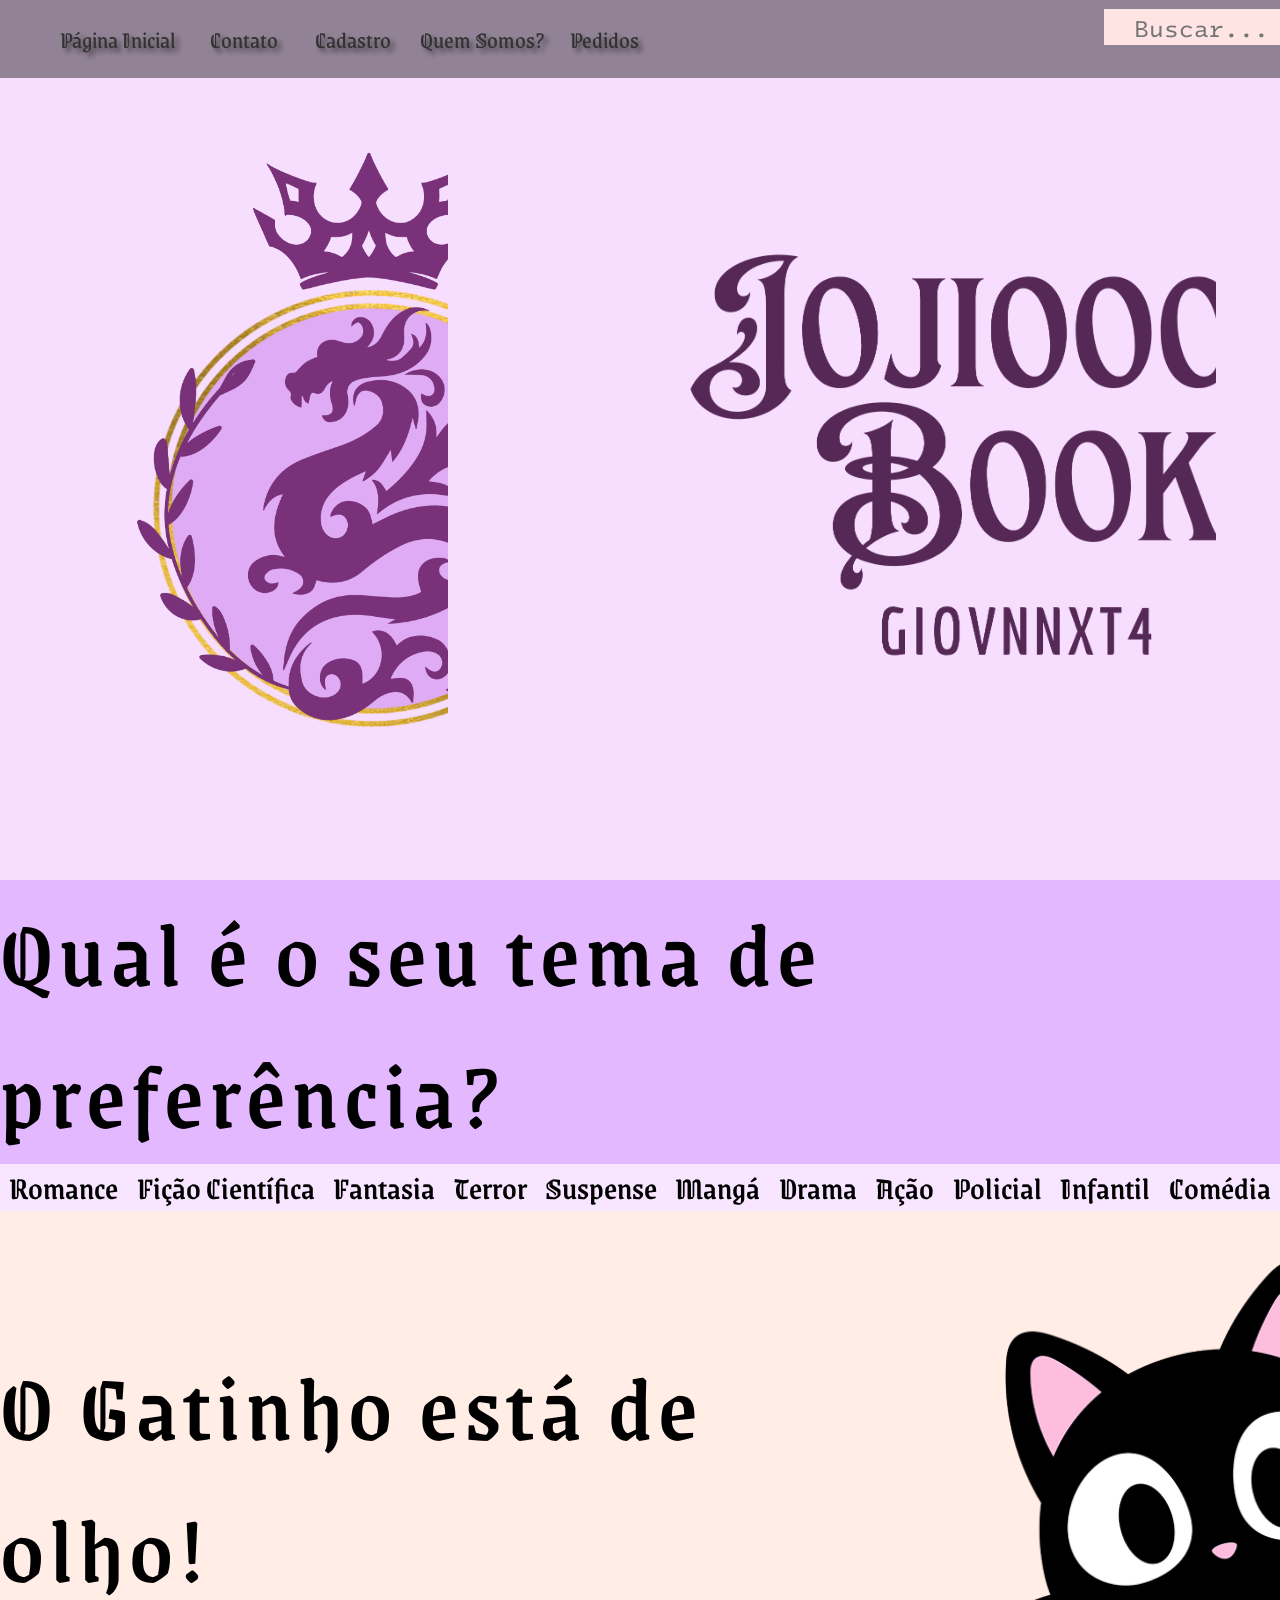
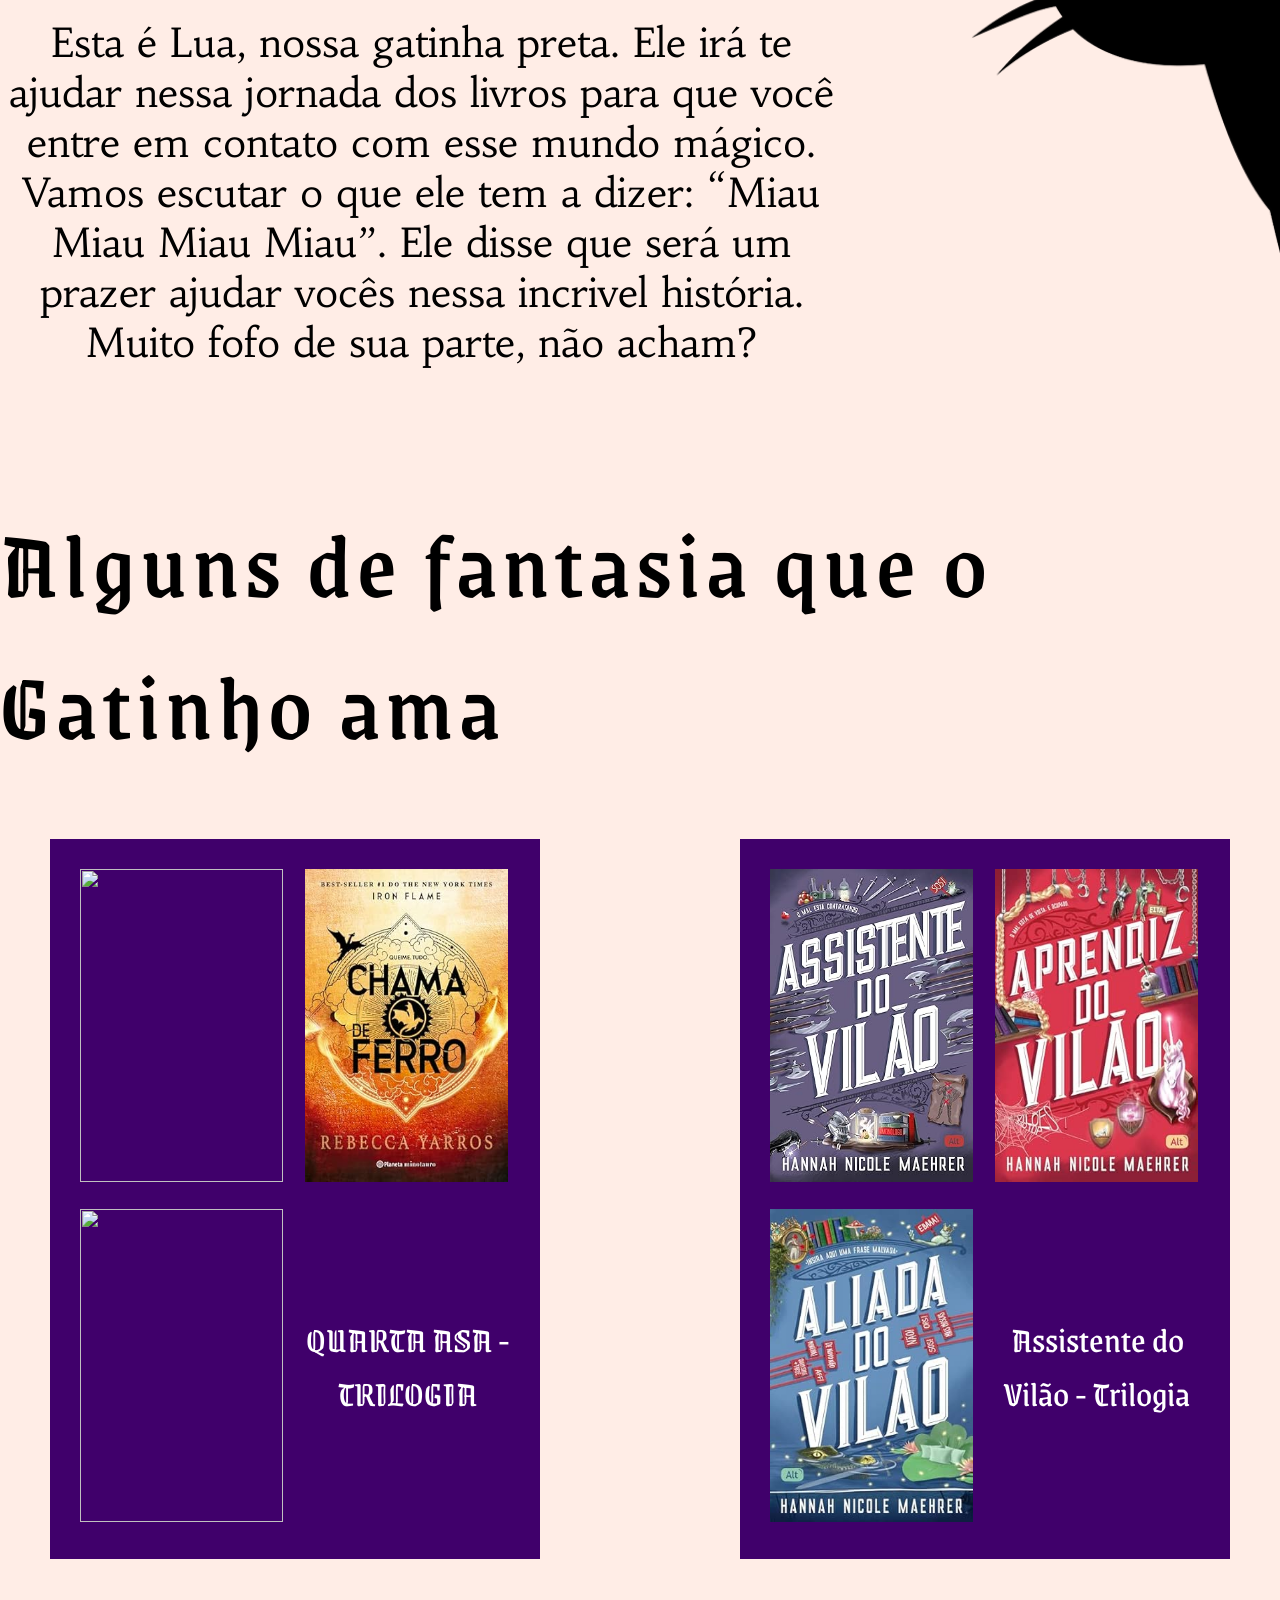
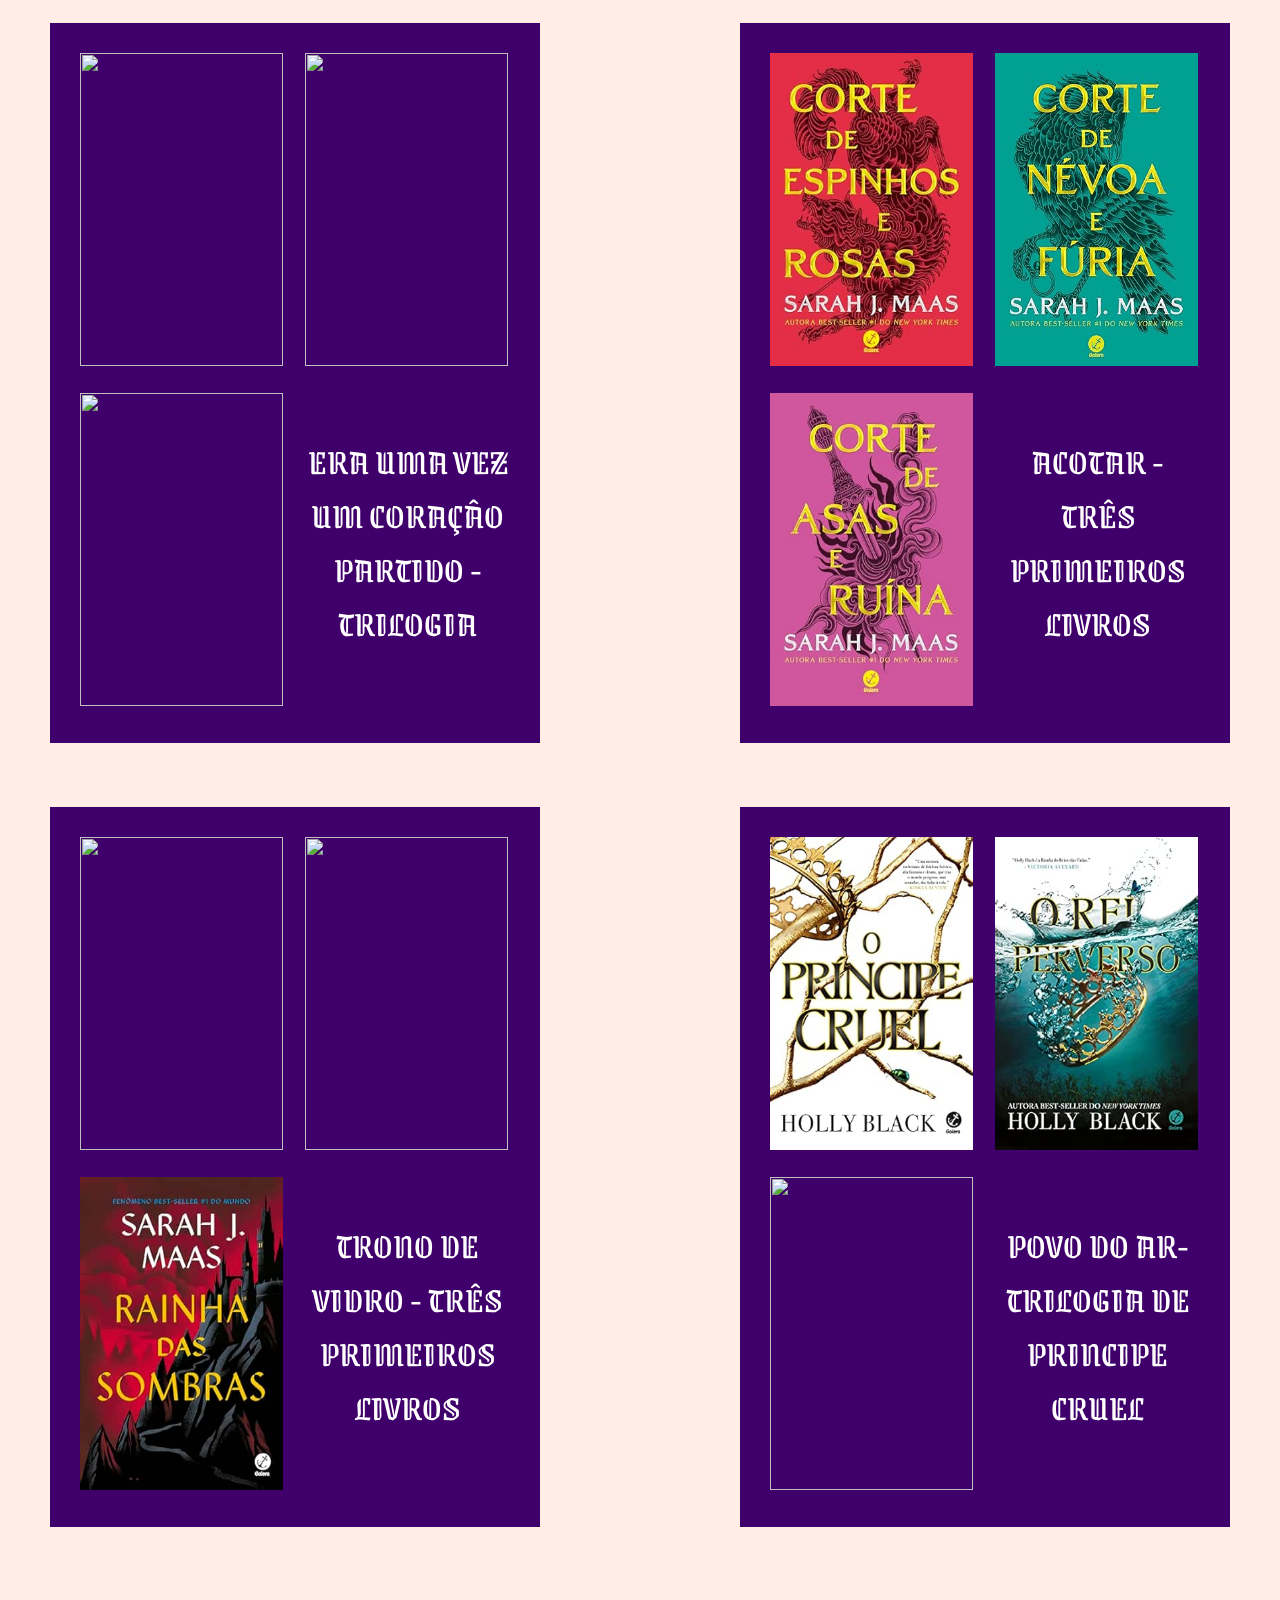
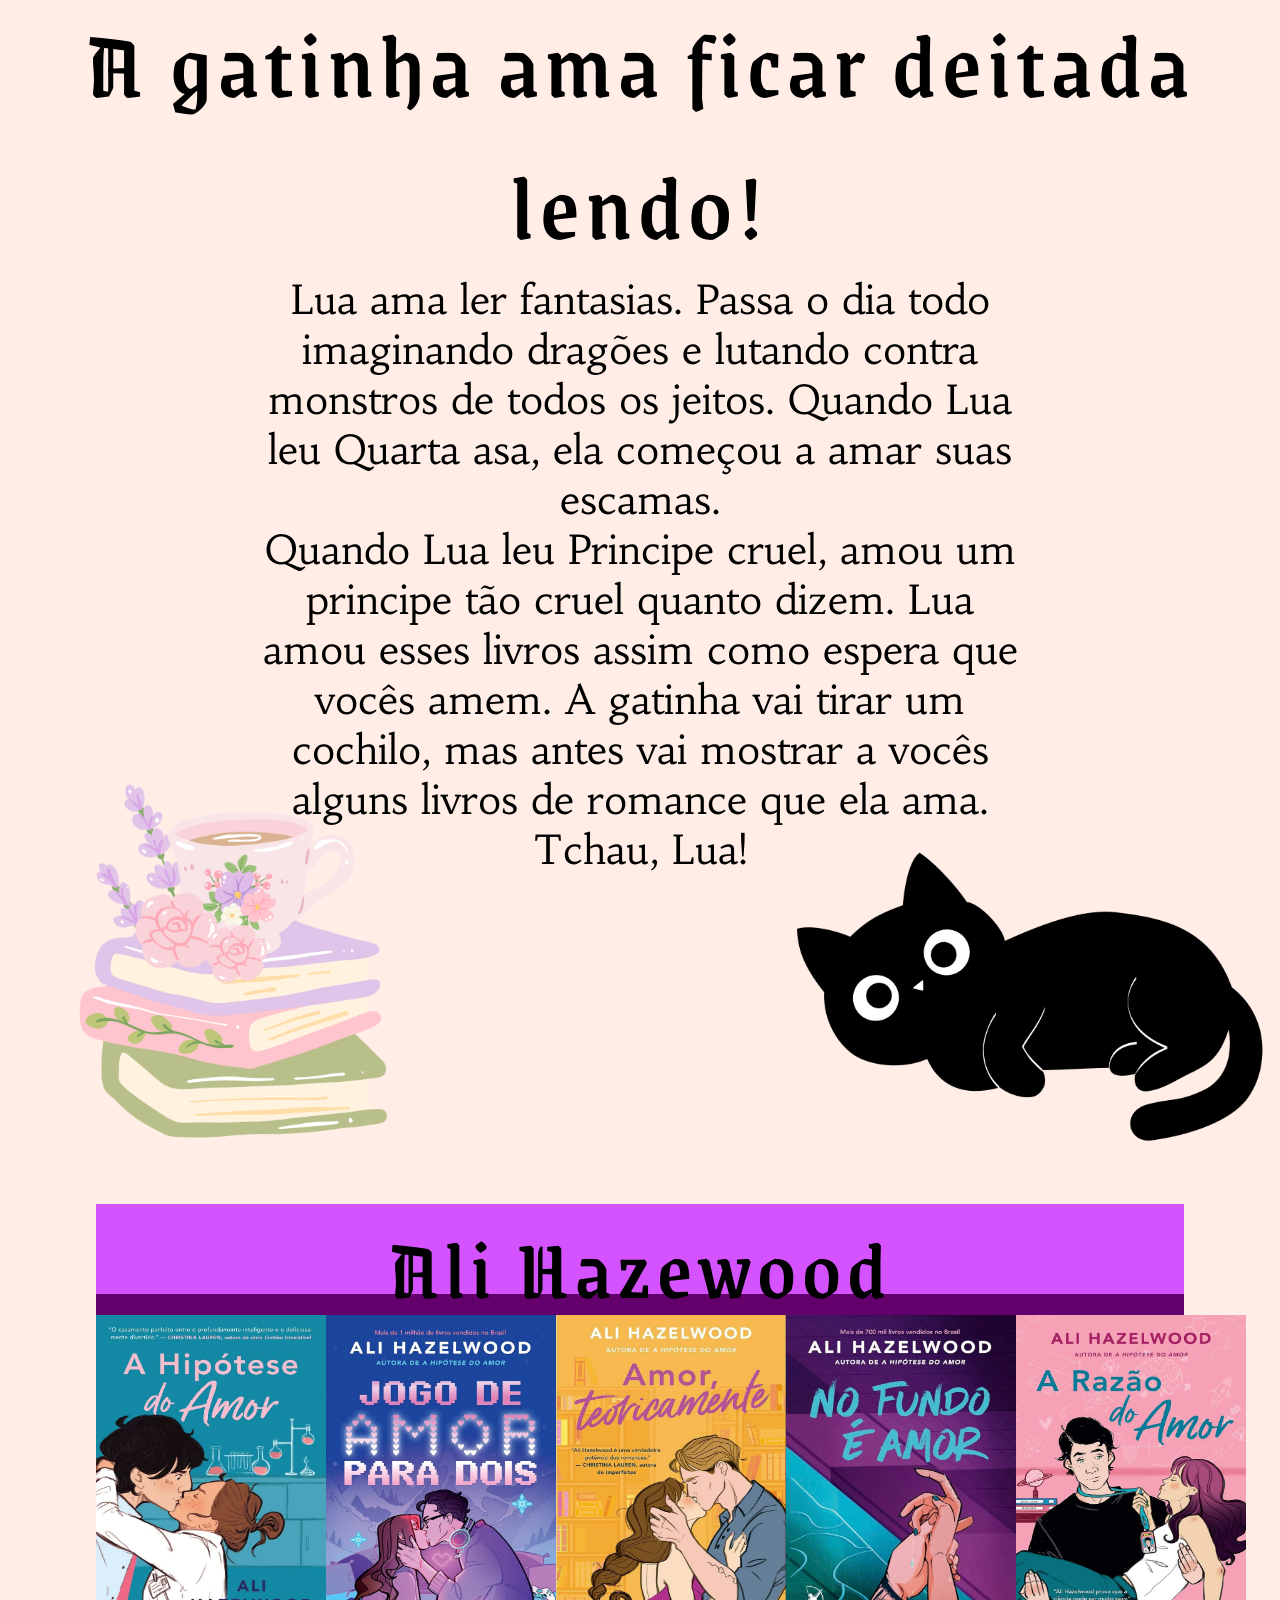
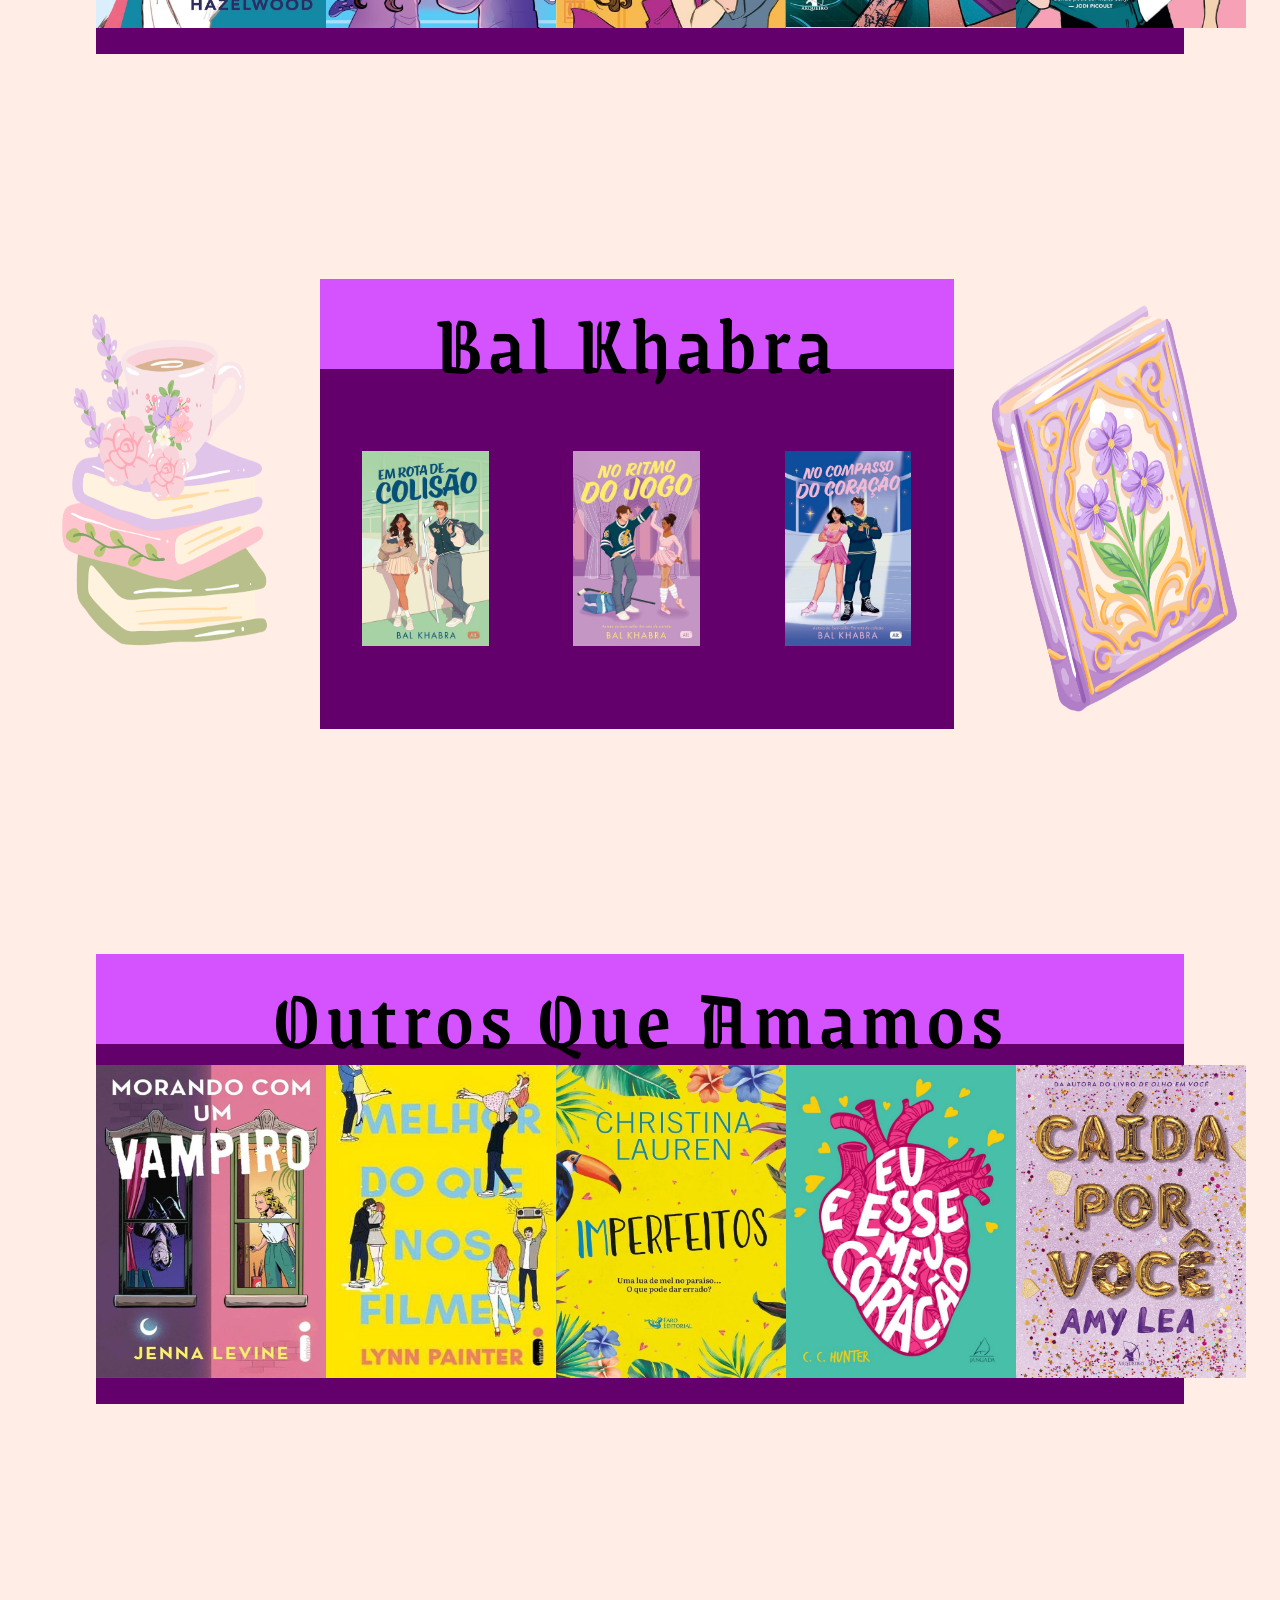
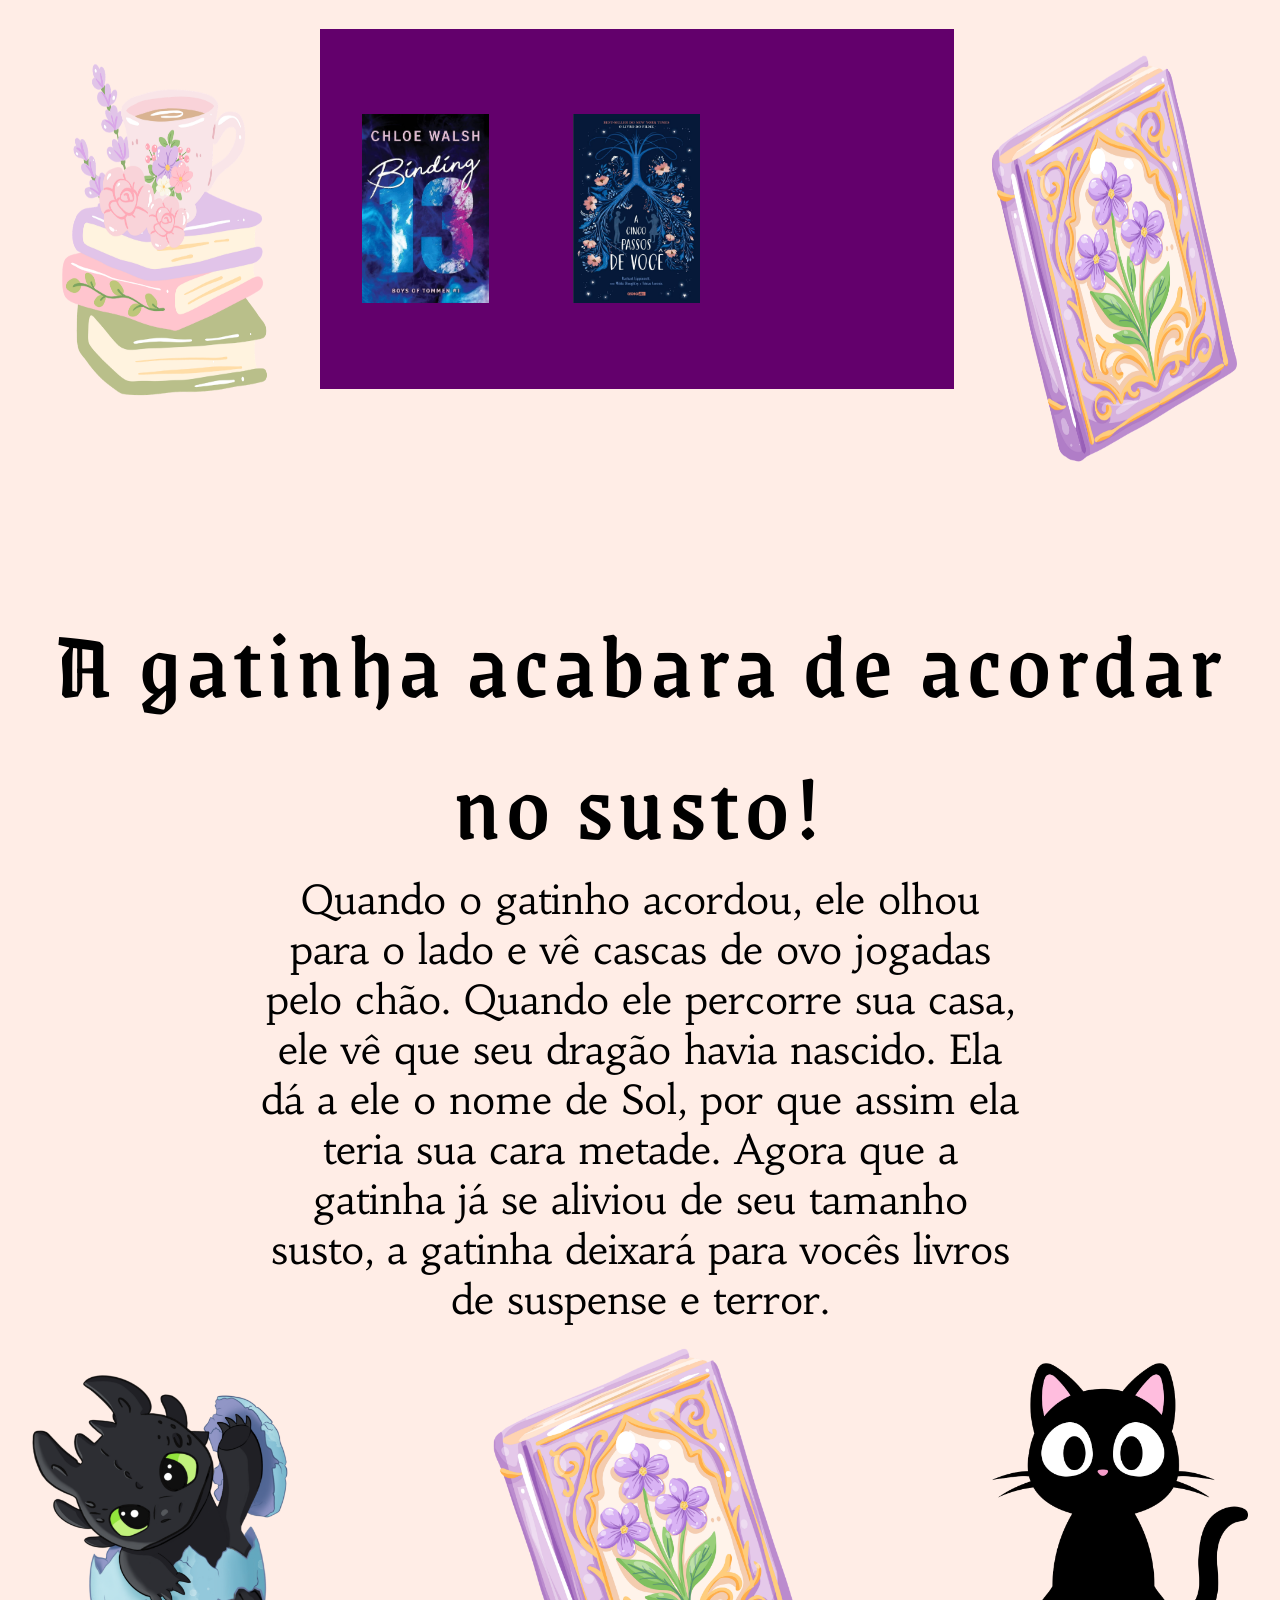
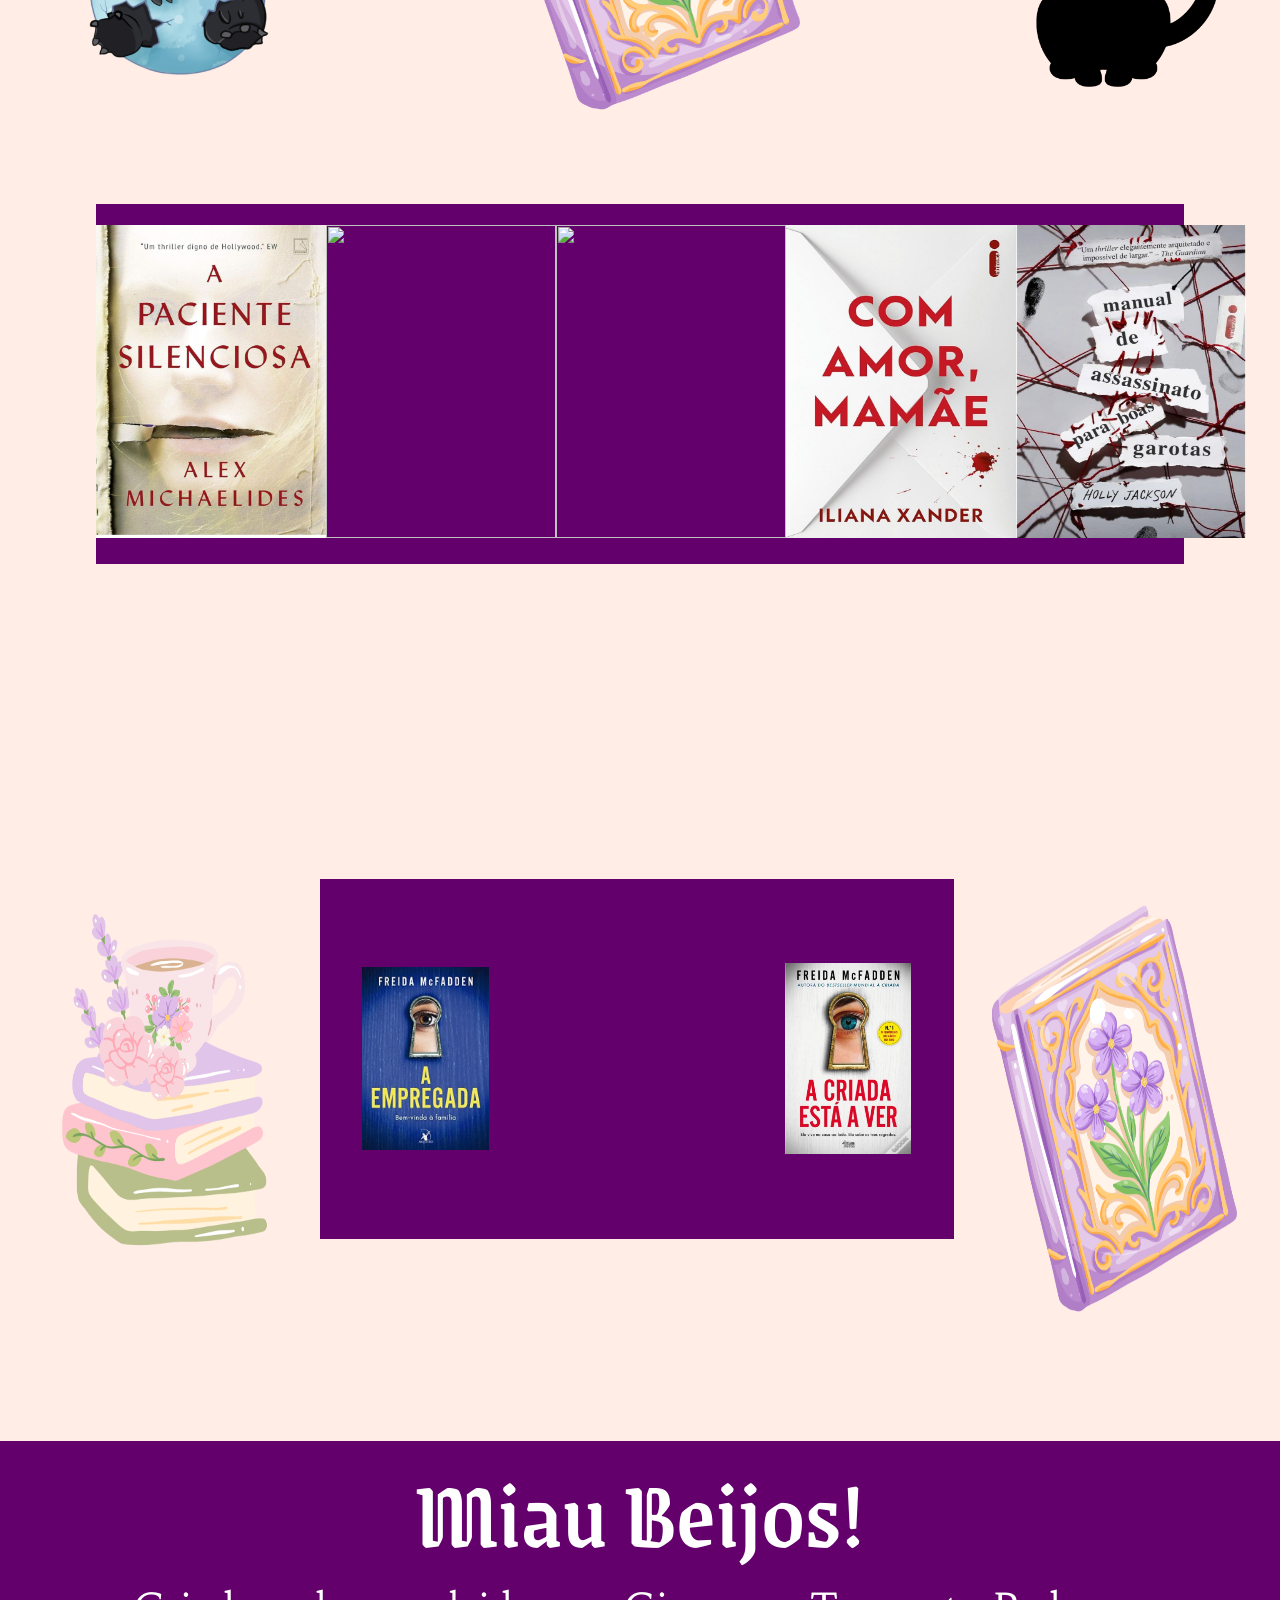
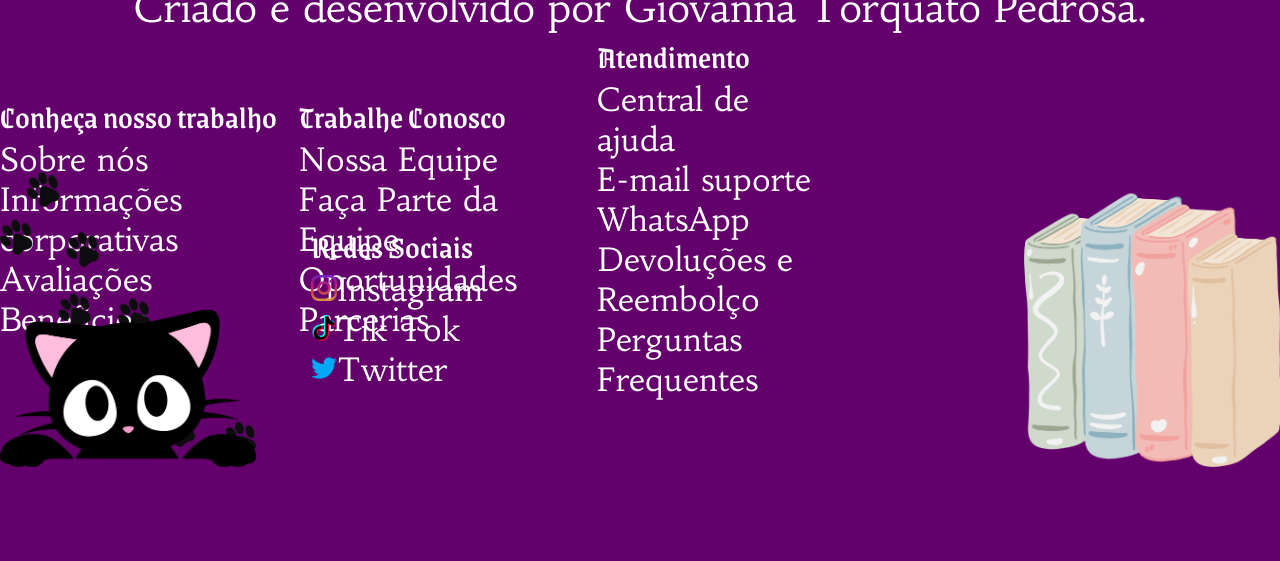
==== index.html @ e8f9e884 "Add files via upload" ====
<!DOCTYPE html>
<html lang="en">

<head>
    <meta charset="UTF-8">
    <meta name="viewport" content="width=device-width, initial-scale=1.0">
    <title>Jojiooo's Book</title>
    <link rel="preconnect" href="https://fonts.googleapis.com">
    <link rel="preconnect" href="https://fonts.gstatic.com" crossorigin>
    <link
        href="https://fonts.googleapis.com/css2?family=Grenze+Gotisch:wght@100..900&family=Habibi&family=Intel+One+Mono:ital,wght@0,300..700;1,300..700&display=swap"
        rel="stylesheet">
    <link rel="stylesheet" href="style.css">
</head>

<body>
    <header>
        <div class="header">
            <div class="logo"></div>
            <div class="alinhar">
                <ul class="lista">
                    <li id="Inicial" class="texto"><a href="index.html">Página Inicial</a></li>
                    <li id="contato" class="texto"><a href="contato.html">Contato</a></li>
                    <li id="cadastro" class="texto"><a href="cadastro.html">Cadastro</a></li>
                    <li id="somos" class="texto"><a href="quemsomos.html">Quem Somos?</a></li>
                    <li id="pedidos" class="texto"><a href="pedido.html">Pedidos</a></li>
                </ul>
            </div>
            <div class="busca_carro">
                <div class="busca">
                    <input type="text" placeholder="  Buscar...">

                </div>
                <ul class="ul">
                    <li class="flex"><a href="carrinho.html" class="Carrinho">Carrinho</a><img src="spell-book.png"
                            alt="">
                    </li>
                </ul>
            </div>
        </div>
    </header>
    <section class="sec1">
        <div class="logo_grande"></div>
        <div class="Nome_grande"></div>
    </section>
    <section class="sec2">
        <h1>Qual é o seu tema de preferência?</h1>
    </section>
    <section class="sec3">
        <h2><a href="pedidos.html">Romance</a></h2>
        <h2><a href="">Fição Científica</a></h2>
        <h2><a href="">Fantasia</a></h2>
        <h2><a href="">Terror</a></h2>
        <h2><a href="">Suspense</a></h2>
        <h2><a href="">Mangá</a></h2>
        <h2><a href="">Drama</a></h2>
        <h2><a href="">Ação</a></h2>
        <h2><a href="">Policial</a></h2>
        <h2><a href="">Infantil</a></h2>
        <h2><a href="">Comédia</a></h2>
    </section>
    <section class="sec4">
        <p></p>
        <div class="gato">
            <h1>O Gatinho está de olho!</h1>
            <p>Esta é Lua, nossa gatinha preta. Ele irá te ajudar nessa jornada dos livros para que você entre em
                contato com esse mundo mágico. Vamos escutar o que ele tem a dizer: “Miau Miau Miau Miau”. Ele disse que
                será um prazer ajudar vocês nessa incrivel história. Muito fofo de sua parte, não acham?</p>
        </div>
        <img class="gatos" src="Reinaldo.png" alt="">
    </section>
    <section class="sec5">
        <h1>Alguns de fantasia que o Gatinho ama </h1>
        <div class="flexo">
            <div class="color">
                <a href="pedidos.html"><img src="quarta asa.jpg" alt=""></a>
                <a href="pedidos.html"><img src="cama de ferro.jpg" alt=""></a>
                <a href="pedidos.html"><img src="tempestade de onix.jpg" alt=""></a>
                <h3>QUARTA ASA -TRILOGIA</h3>
            </div>
            <p></p>
            <div class="color">
                <a href="pedidos.html"><img src="assistente do vilão.jpg" alt=""></a>
                <a href="pedidos.html"><img src="aprendiz.jpg" alt=""></a>
                <a href="pedidos.html"><img src="aliada.jpg" alt=""></a>
                <h3>Assistente do Vilão - Trilogia</h3>
            </div>
        </div>
        <div class="flexo">
            <div class="color">
                <a href="pedidos.html"><img src="era uma vez um coração partido.jpg" alt=""></a>
                <a href="pedidos.html"><img src="era uma vez um coração partido 2.jpg" alt=""></a>
                <a href="pedidos.html"><img src="era uma vez um coração partido 3.jpg" alt=""></a>
                <h3 id="coraçao">ERA UMA VEZ UM CORAÇÂO PARTIDO -TRILOGIA</h3>
            </div>
            <p></p>
            <div class="color">
                <a href="pedidos.html"><img src="acotar1.jpg" alt="">
                    <a href="pedidos.html"><img src="acotar2.jpg" alt=""></a>
                    <a href="pedidos.html"><img src="acotar3.jpg" alt=""></a>
                    <h3 id="coraçao">ACOTAR - TRÊS PRIMEIROS LIVROS</h3>
            </div>
        </div>
        <div class="flexo">
            <div class="color">
                <a href="pedidos.html"><img src="trono de vidro1.jpg" alt=""></a>
                <a href="pedidos.html"><img src="trono de vidro2.jpg" alt=""></a>
                <a href="pedidos.html"><img src="trono de vidro3.jpg" alt=""></a>
                <h3 id="coraçao">TRONO DE VIDRO - TRÊS PRIMEIROS LIVROS</h3>
            </div>
            <p></p>
            <div class="color">
                <a href="pedidos.html"><img src="principe1.jpg" alt=""></a>
                <a href="pedidos.html"><img src="principe2.jpg" alt=""></a>
                <a href="pedidos.html"><img src="principe3.jpg" alt=""></a>
                <h3 id="coraçao">POVO DO AR- TRILOGIA DE PRINCIPE CRUEL</h3>
            </div>
        </div>
    </section>
    <section class="sec6">
        <div class="gatoss">
            <h1>A gatinha ama ficar deitada lendo!</h1>
            <p>Lua ama ler fantasias. Passa o dia todo imaginando dragões e lutando contra monstros de todos os jeitos.
                Quando Lua leu Quarta asa, ela começou a amar suas escamas.</p>
            <p>Quando Lua leu Principe cruel, amou um principe tão cruel quanto dizem. Lua amou esses livros assim como
                espera que vocês amem. A gatinha vai tirar um cochilo, mas antes vai mostrar a vocês alguns livros de
                romance que ela ama.
                Tchau, Lua!</p>
        </div>
        <div class="img6">
            <img src="6.png" alt="">
            <p></p>
            <p></p>
            <p></p>
            <img src="5.png" alt="" class="gatopreto">
        </div>
    </section>
    <section class="sec7">

        <div class="sec77">
            <div class="ali">
                <div class="miniali">
                    <h2>Ali Hazewood</h2>
                </div>

            </div>
            <div class="livros">
                <a href="pedidos.html"><img src="ali1.jpg" alt=""></a>
                <a href="pedidos.html"><img src="ali2.jpg" alt=""></a>
                <a href="pedidos.html"><img src="ali3.jpg" alt=""></a>
                <a href="pedidos.html"><img src="ali4.jpg" alt=""></a>
                <a href="pedidos.html"><img src="ali5.jpg" alt=""></a>

            </div>
        </div>
        <div class="imgli">
            <img src="6.png" alt="">
            <div class="sec777">
                <div class="bal">
                    <div class="minibal">
                        <h2>Bal Khabra</h2>
                    </div>

                </div>
                <div class="livro">
                    <img src="bal1.jpg" alt="" class="a">
                    <img src="bal2.jpg" alt="">
                    <img src="bal3.jpg" alt="">
                </div>
            </div>
            <img src="Reinaldo (4).png" alt="">
        </div>

    </section>
    <section class="sec7">

        <div class="sec77">
            <div class="ali">
                <div class="miniali">
                    <h2>Outros Que Amamos</h2>
                </div>

            </div>
            <div class="livros">
                <a href="pedidos.html"> <img src="vampiro.jpg" alt=""></a>
                <a href="pedidos.html"><img src="melhor do que nos filmes.jpg" alt=""></a>
                <a href="pedidos.html"><img src="imperfeitos.jpg" alt=""></a>
                <a href="pedidos.html"><img src="coração.jpg" alt=""></a>
                <a href="pedidos.html"><img src="caida.jpg" alt=""></a>

            </div>
        </div>
        <div class="imgli">
            <img src="6.png" alt="">
            <div class="sec777">

                <div class="livro">
                    <img src="13.jpg" alt="" class="a">
                    <img src="5pss.jpg" alt="">
                    <img src="perfeição.jpg" alt="">
                </div>
            </div>
            <img src="Reinaldo (4).png" alt="">
        </div>

    </section>
    <section class="sec8">
        <div class="gatoss">
            <h1>A gatinha acabara de acordar no susto!</h1>
            <p>Quando o gatinho acordou, ele olhou para o lado e vê cascas de ovo jogadas pelo chão. Quando ele percorre
                sua casa, ele vê que seu dragão havia nascido. Ela dá a ele o nome de Sol, por que assim ela teria sua
                cara metade.
                Agora que a gatinha já se aliviou de seu tamanho susto, a gatinha deixará para vocês livros de suspense
                e terror. </p>
        </div>
        <div class="dragon">
            <img src="4.png" alt="">
            <img src="Reinaldo (4).png" alt="">
            <img src="2.png" alt="" class="cat">
        </div>
    </section>
    <section class="sec9">
        <div class="sec77">

            <div class="livros">
                <a href="pedidos.html"><img src="paciente.jpg" alt=""></a>
                <a href="pedidos.html"><img src="garota.jpg" alt=""></a>
                <a href="pedidos.html"><img src="it.jpg" alt=""></a>
                <a href="pedidos.html"><img src="mamae.jpg" alt=""></a>
                <a href="pedidos.html"><img src="manual.jpg" alt=""></a>

            </div>
        </div>
        <div class="imgli">
            <img src="6.png" alt="">
            <div class="sec777">

                <div class="livro">
                    <img src="empregada1.jpg" alt="" class="a">
                    <img src="empregada3.jpg" alt="">
                    <img src="empregada2.jpg" alt="">
                </div>
            </div>
            <img src="Reinaldo (4).png" alt="">
        </div>
    </section>
    <footer>
        <h1>Miau Beijos!</h1>
        <h2>Criado e desenvolvido por Giovanna Torquato Pedrosa.</h2>
        <div class="foot">
            <div class="titlefoot">
                <h3>Conheça nosso trabalho</h3>
                <li>Sobre nós</li>
                <li>Informações corporativas</li>
                <li>Avaliações </li>
                <li>Beneficios</li>
            </div>
            <div class="titlefoot">
                <h3>Trabalhe Conosco</h3>
                <li>Nossa Equipe</li>
                <li>Faça Parte da Equipe</li>
                <li>Oportunidades</li>
                <li>Parcerias</li>

            </div>
            <div class="titlefoot">
                <h3>Atendimento</h3>
                <li>Central de ajuda</li>
                <li>E-mail suporte</li>
                <li>WhatsApp </li>
                <li>Devoluções e Reembolço</li>
                <li>Perguntas Frequentes</li>
            </div>
        </div>

        <div class="imgrede">

            <img src="unnamed (2).png" alt="">
            <div class="titlefoot">
                <p></p>
                <p></p>
                <p></p>
                <h3>Redes Sociais</h3>
                <li><img src="instagram.png" alt="">Instagram</li>
                <li><img src="tik-tok.png" alt="">Tik Tok</li>
                <li><img src="twitter.png" alt="">Twitter </li>
            </div>
            <img src="8 (1).png" alt="">
        </div>
    </footer>


</body>

</html>
---- style.css ----
* {
    box-sizing: border-box;
    margin: 0;
    padding: 0;
    font-family: "Habibi", serif;
}

header {
    position: sticky;
    top: 0.1px;
    z-index: 10;
}

.header {
    background-color: rgba(0, 0, 0, 0.411);
    display: flex;
    justify-content: flex-start;
    align-items: center;
    font-size: 24px;
    height: 78px;

}

.lista {
    display: flex;

}

.lista li a {
    color: black;
    font-family: "Grenze Gotisch", serif;
    font-weight: 400;
    text-decoration: none;
    width: 100%;
    color: #333;
    text-shadow: 4px 4px 5px rgba(0, 0, 0, 0.5);
}

ul {
    list-style-type: none;
    color: black;
    text-decoration: none;
}

.ul {
    list-style-type: none;
    color: black;
    text-decoration: none;
}

.busca {
    font-family: "Intel One Mono", monospace;

}

.busca input {
    width: 286px;
    height: 36px;
    font-family: "Intel One Mono", monospace;
    background-color: #FFE4E4;
    border: 0px solid transparent;
    font-size: 24px;

}

.logo {
    background-image: url(logo.png);
    background-size: cover;
    width: 68px;
    height: 68px;
    margin-left: 20px;
    margin-right: 40px;
}

.Carrinho {
    margin-left: 40px;
    color: black;
    font-family: "Grenze Gotisch", serif;
    font-weight: 400;
    text-decoration: none;
    margin-right: 30px;
    width: 100%;
    color: #333;
    text-shadow: 4px 4px 5px rgba(0, 0, 0, 0.5);
}

.flex {
    display: flex;
    align-items: center;
}

.flex img {
    width: 40%;
    margin-right: 100%;
}

.busca_carro {
    margin-left: 30%;
    display: flex;
}

li {
    width: 150px;
}

#Inicial {
    width: 150px;
}

#contato {
    width: 105px;
}

#cadastro {
    width: 105px;
}

.texto {
    color: black;
}

/* ================sec1================ */
.logo_grande {
    background-image: url(logo.png);
    background-size: cover;
    width: 30%;
    height: 70%;
}

.sec1 {
    background-color: #F7DEFF;
    width: 100%;
    height: 880px;
    margin-top: -78px;
    display: flex;
    justify-content: space-around;
    align-items: center;
}

.Nome_grande {
    background-image: url(nome\ grande.png);
    background-size: cover;
    width: 50%;
    height: 100%;
}

/* ================sec2================ */
.sec2 {
    background-color: #E3B8FF;
    width: 100%;
    height: 20%;
    display: flex;
    justify-content: space-around;
    align-items: center;
}

.sec2 h1 {
    font-family: "Grenze Gotisch", serif;
    font-size: 96px;
    font-weight: 500;
    letter-spacing: 6px;
}

/* ================sec3================ */
.sec3 {
    background-color: #F8E5FF;
    width: 100%;
    height: 20%;
    display: flex;
    justify-content: space-around;
    align-items: center;

}

.sec3 h2 a {
    text-decoration: none;
    color: black;
    font-family: "Grenze Gotisch", serif;
    font-size: 32px;
    font-weight: 500;
}

/* ================sec4================ */
.sec4 {
    background-color: #FFEDE6;
    width: 100%;
    height: 880px;
    display: flex;
    justify-content: space-between;
    align-items: center;
}

.gato h1 {
    font-family: "Grenze Gotisch", serif;
    font-size: 96px;
    font-weight: 500;
    letter-spacing: 6px;
}

.gato p {
    font-family: "Habibi", serif;
    font-size: 40px;
    width: 843px;
    text-align: center;
    display: block;
    justify-content: center;
}

.gatos {

    width: 635px;
    height: 794px;
}

::selection {
    background-color: rgb(62, 0, 87);
    color: rgb(249, 219, 255);
}

.sec5 {
    background-color: #FFEDE6;
    width: 100%;
    height: 300vh;
    display: grid;
    justify-content: center;

}

.sec5 h1 {
    font-family: "Grenze Gotisch", serif;
    font-size: 96px;
    font-weight: 500;
    letter-spacing: 6px;
}

.color {
    background-color: #40006B;
    width: 490px;
    height: 720px;
    padding: 30px;
    display: grid;
    grid-template-columns: 1fr 1fr;
    gap: 20px;
}

.color img {
    width: 203px;
    height: 313px;
}

.color h3 {
    font-family: "Grenze Gotisch", serif;
    font-size: 36px;
    text-align: center;
    font-weight: 400;
    text-align: center;
    color: white;
    margin-top: 50%;
}

.flexo {
    display: flex;
    justify-content: space-around;
}

#coraçao {
    font-family: "Grenze Gotisch", serif;
    font-size: 36px;
    text-align: center;
    font-weight: 400;
    text-align: center;
    color: white;
    margin-top: 20%;
}

/* ================sec6================ */
.sec6 {
    background-color: #FFEDE6;
    width: 100%;
    height: 1100px;
}

.gatoss {
    display: flex;
    flex-direction: column;
    align-items: center;
    text-align: center;
}

.gatoss h1 {
    font-family: "Grenze Gotisch", serif;
    font-size: 96px;
    font-weight: 500;
    letter-spacing: 6px;
}

.gatoss p {
    font-family: "Habibi", serif;
    font-size: 40px;
    width: 60%;
    z-index: 1;

}

.gatopreto {
    transform: rotate(-90deg);
}

.img6 {
    display: flex;
    justify-content: space-around;
    margin-top: -10%;
}

.img6 img {
    width: 30%;
    height: 30%;

}

/* ================sec7================ */
.sec7 {
    background-color: #FFEDE6;
    width: 100%;
    height: 150vh;
    display: flex;
    flex-direction: column;
    align-items: center;
    justify-content: space-around;
    text-align: center;

}

.ali {
    background-color: #63006C;
    width: 100%;
    height: 20%;

}

.miniali {
    background-color: #D453FF
}

.miniali h2 {
    font-size: 85px;
    font-family: "Grenze Gotisch", serif;
    vertical-align: middle;
    width: 100%;
    height: 10vh;
    font-weight: 500;
    letter-spacing: 6px;
}

.livros {
    background-color: #63006C;
    height: 80%;
    display: grid;
    align-items: center;
    display: flex;
    justify-content: space-around;
    grid-template-columns: repeat(5, 1fr);
}

.sec77 {
    background-color: #FFEDE6;
    width: 85%;
    height: 50vh;

}

.livros img {
    width: 230px;
    height: 313px;
}

.livro {
    background-color: #63006C;
    height: 80%;
    width: 110%;
    display: flex;
    align-items: center;
    justify-content: space-around;
}

.livro a {
    width: 200px;
    height: 200px;

}

.a {
    width: 10px;
    height: 10px;
}

.bal {
    background-color: #63006C;
    width: 110%;
    height: 20%;
}

.minibal {
    background-color: #D453FF
}

.minibal h2 {
    font-size: 85px;
    font-family: "Grenze Gotisch", serif;
    vertical-align: middle;
    width: 100%;
    height: 10vh;
    font-weight: 500;
    letter-spacing: 6px;
}

.sec777 {
    background-color: #FFEDE6;
    width: 45%;
    height: 50vh;
    margin-left: -5%;
}

.imgli {
    display: flex;
    justify-content: space-around;
    width: 100%;
}

.imgli img {
    width: 20%;
    height: auto;
}

/* ================sec8================ */
.sec8 {
    background-color: #FFEDE6;
    width: 100%;
    height: 1100px;
}

.dragon img {
    width: 25%;
    height: auto;
}

.dragon {
    display: flex;
    align-items: center;
    justify-content: space-between;
    z-index: -1;
}

.cat {
    width: 100%;
    height: auto;
}

/* ================sec9================*/
.sec9 {
    background-color: #FFEDE6;
    width: 100%;
    height: 150vh;
    display: flex;
    flex-direction: column;
    align-items: center;
    justify-content: space-around;
    text-align: center;
}

/* ==================footer================= */
footer {
    background-color: #63006C;
    width: 100%;
    height: 80vh;
    color: white;
    text-align: center;
}

footer h1 {
    font-size: 96px;
    font-family: "Grenze Gotisch", serif;
    font-weight: 500;
}

footer h2 {
    font-size: 40px;
    font-family: "Habibi", serif;
    font-weight: 500;
}

.foot {
    display: grid;
    grid-template-columns: repeat(3, 1fr);
    align-items: center;
    justify-content: center;
    width: 70%;
    height: 30%;
    place-self: center;
}

.titlefoot h3 {
    display: flex;
    justify-content: start;
}

.titlefoot h3 {
    font-size: 32px;
    font-family: "Grenze Gotisch", serif;
    font-weight: 500;
}

.titlefoot li {
    text-align: left;
    text-decoration: none;
    list-style-type: none;
    width: 80%;
    font-size: 32px;
    font-family: "Habibi", serif;
}
.titlefoot li img {
    width: 5%;
}
.imgrede {
    display: flex;
    align-items: center;
    justify-content: space-between;
    align-content: center;
    margin-top: -8%;
}

.imgrede img {
    width: 20%;
}
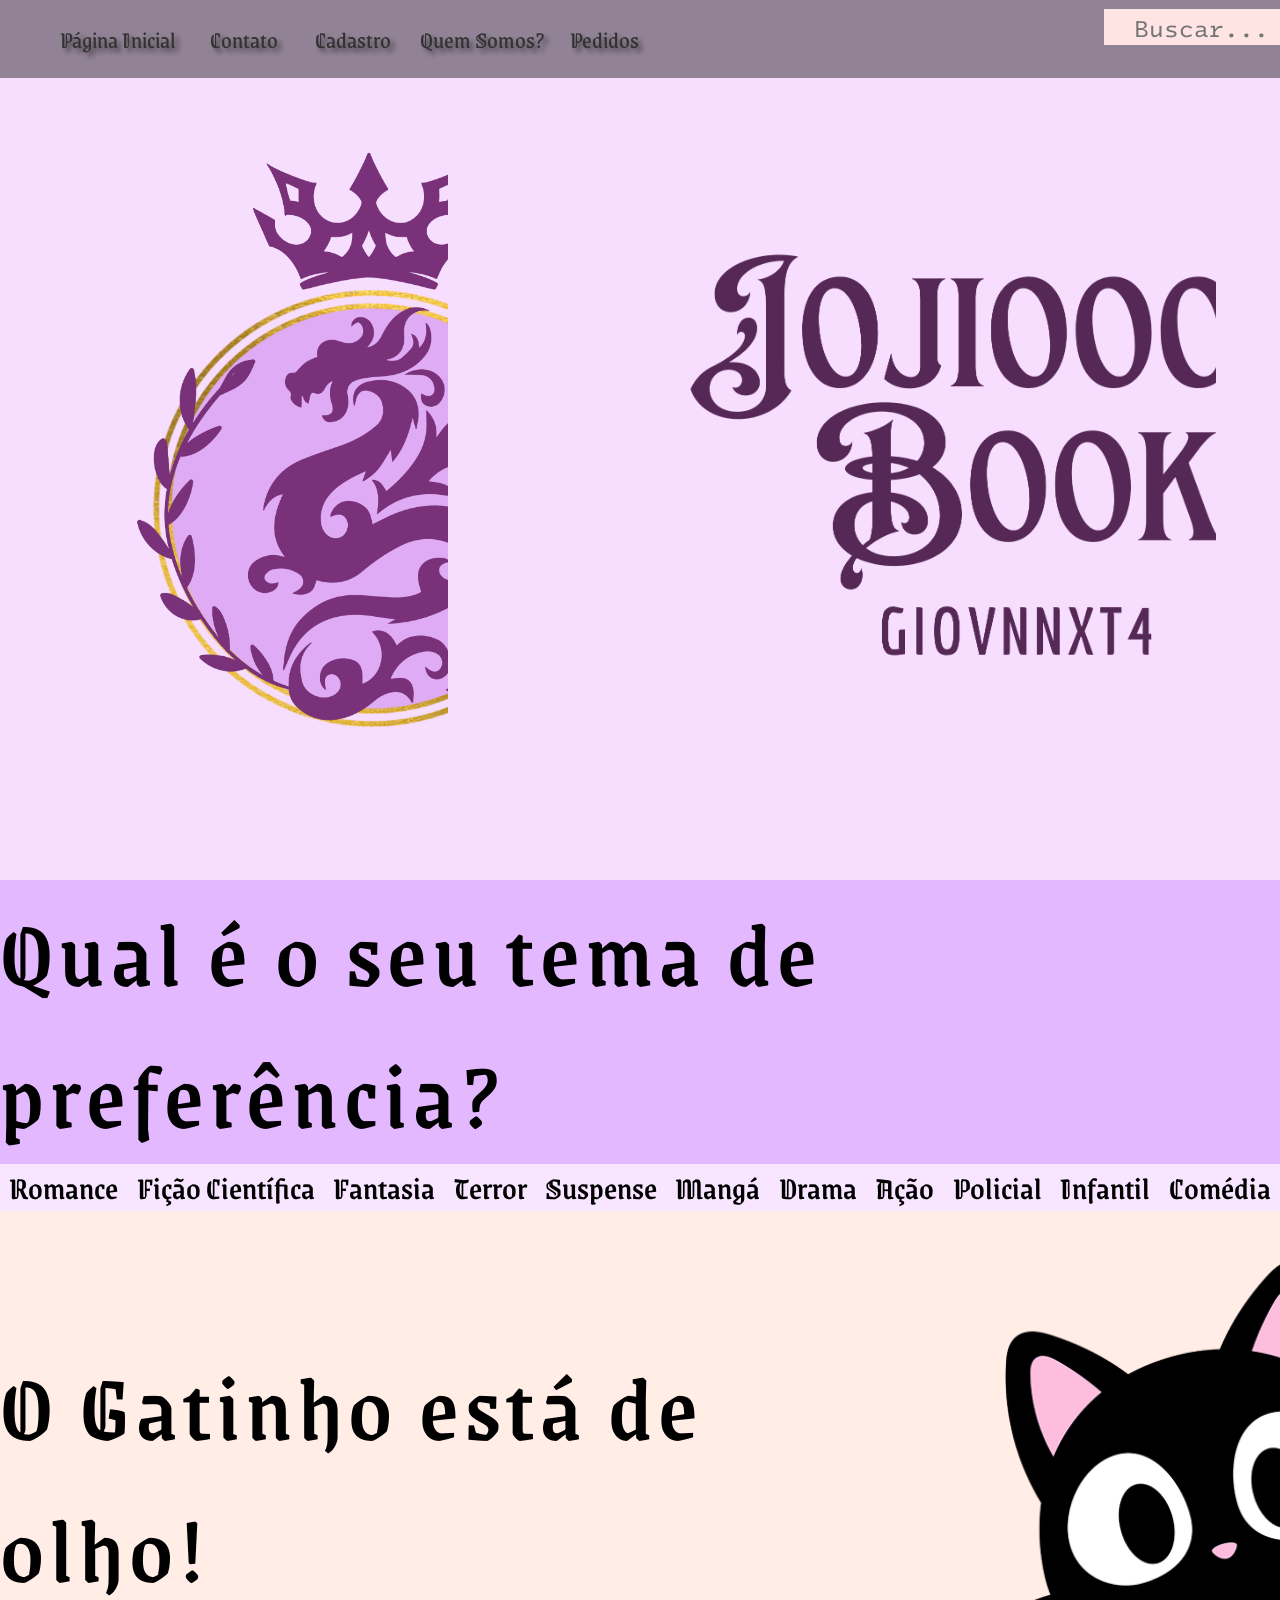
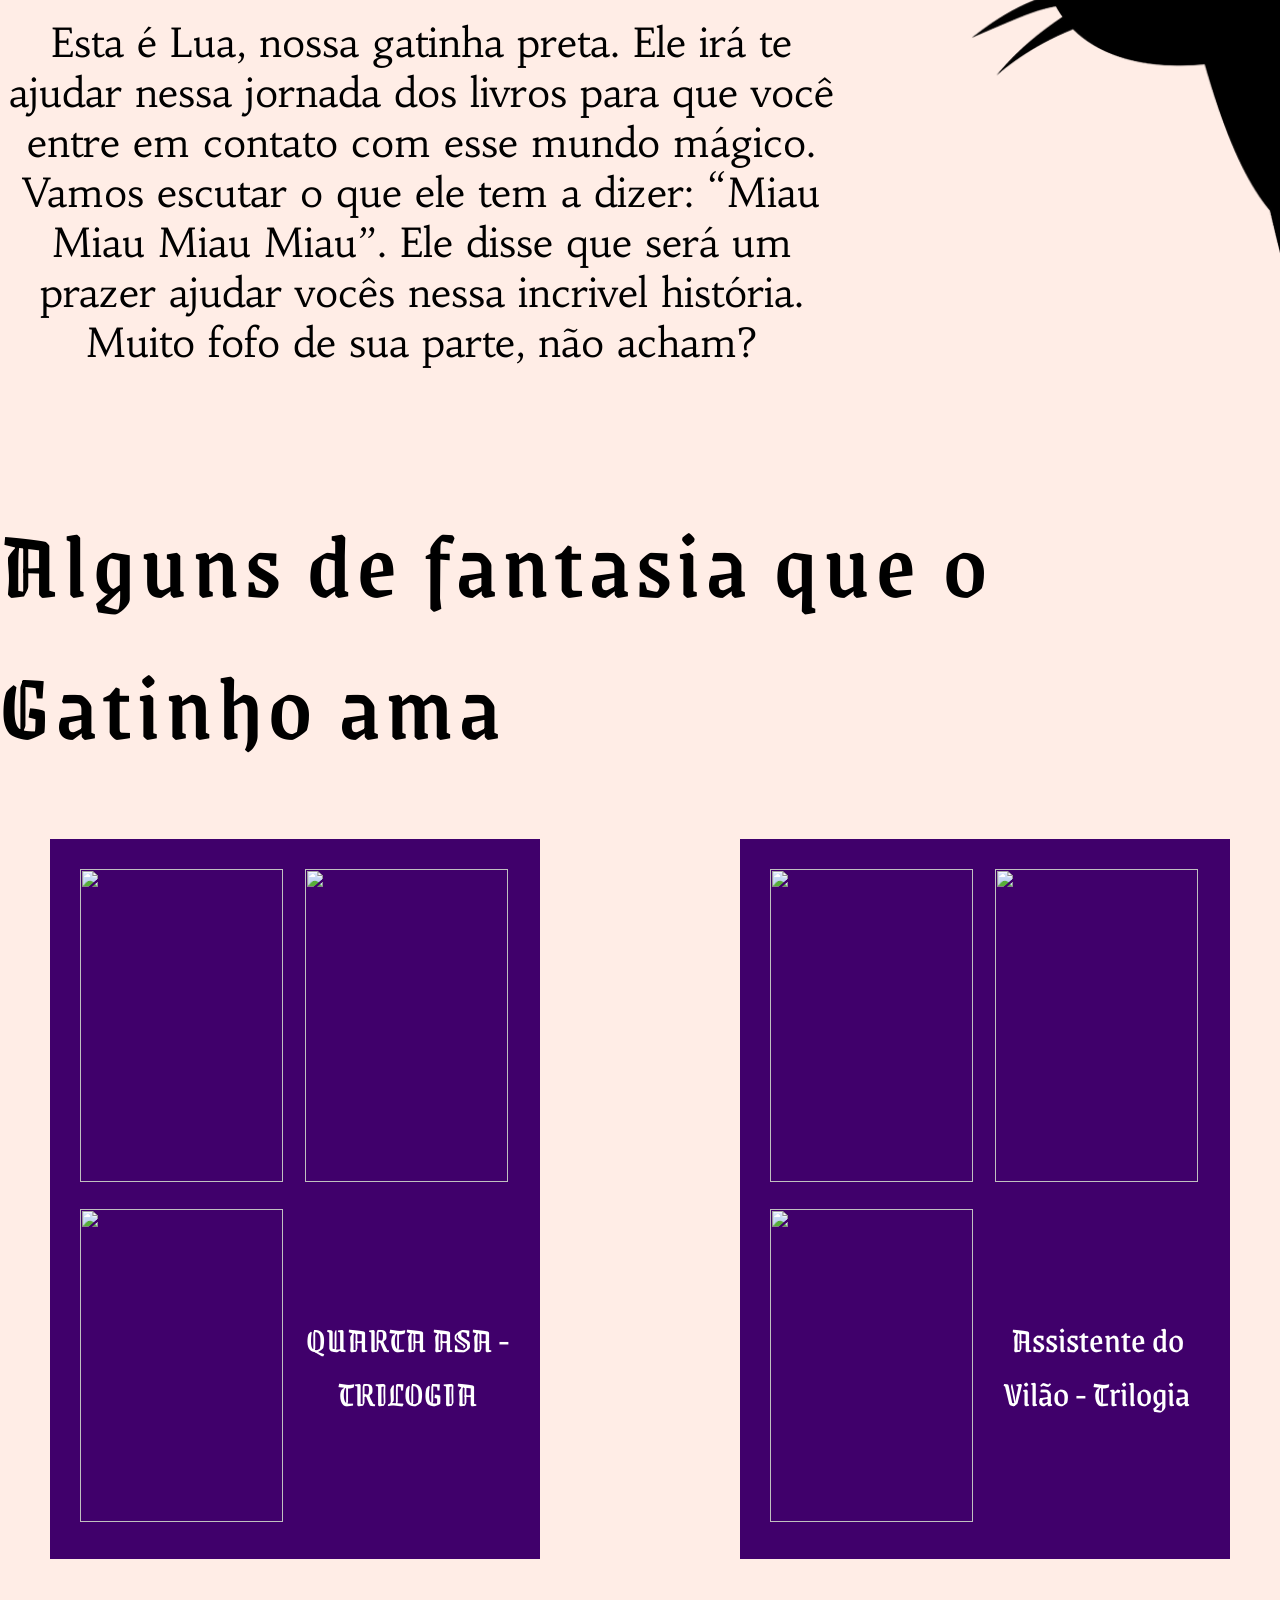
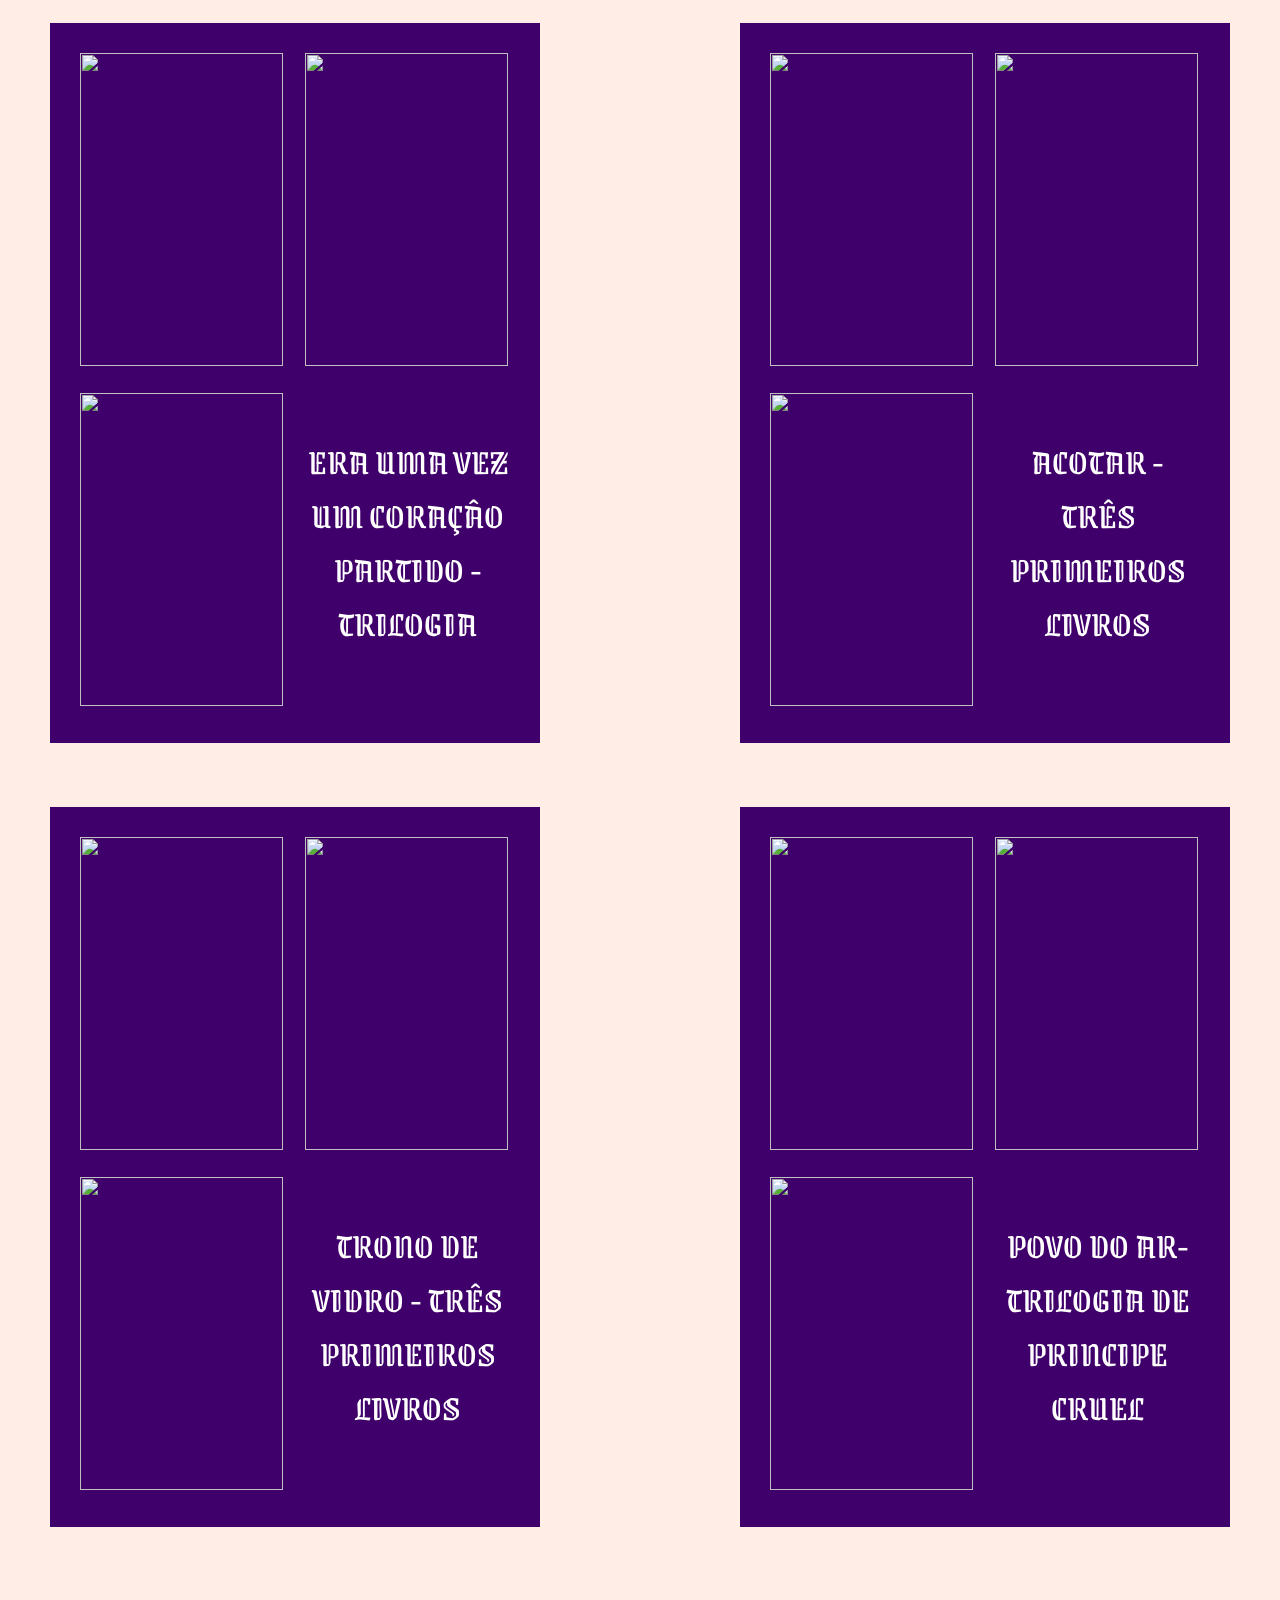
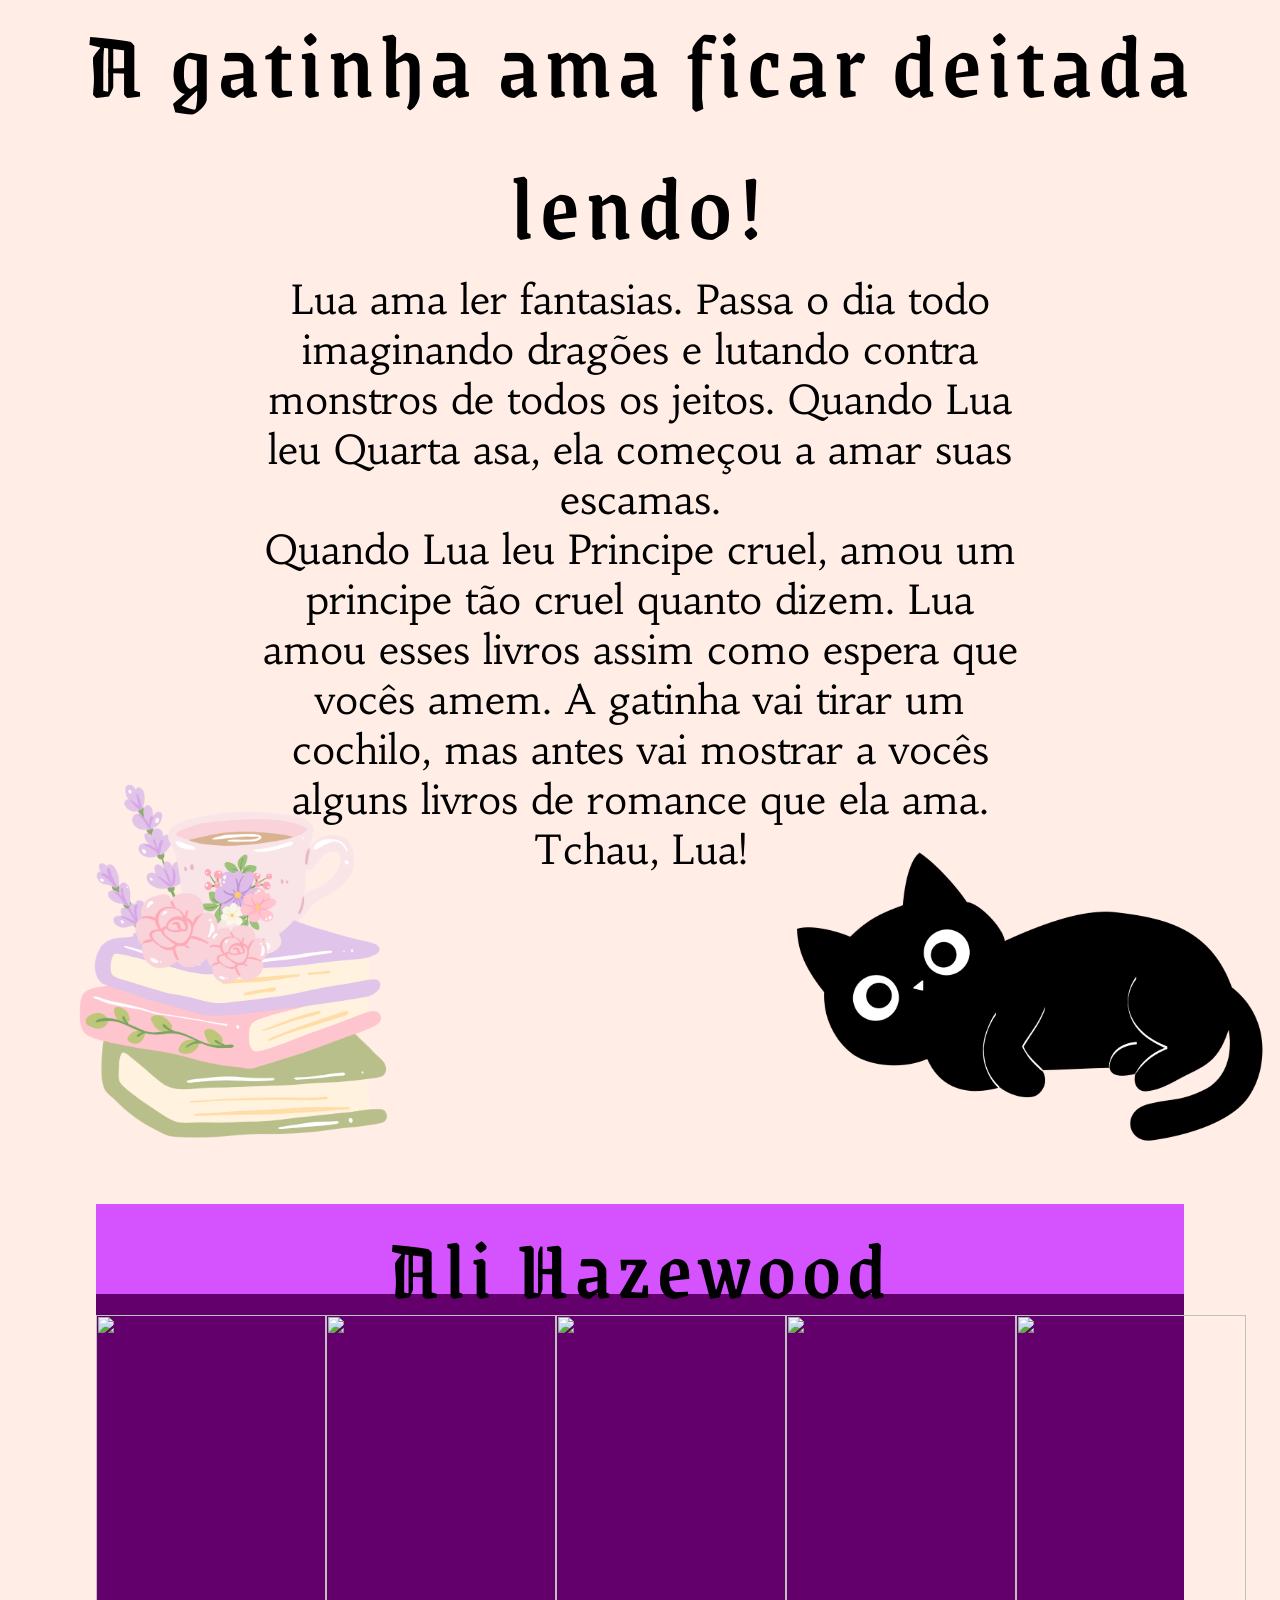
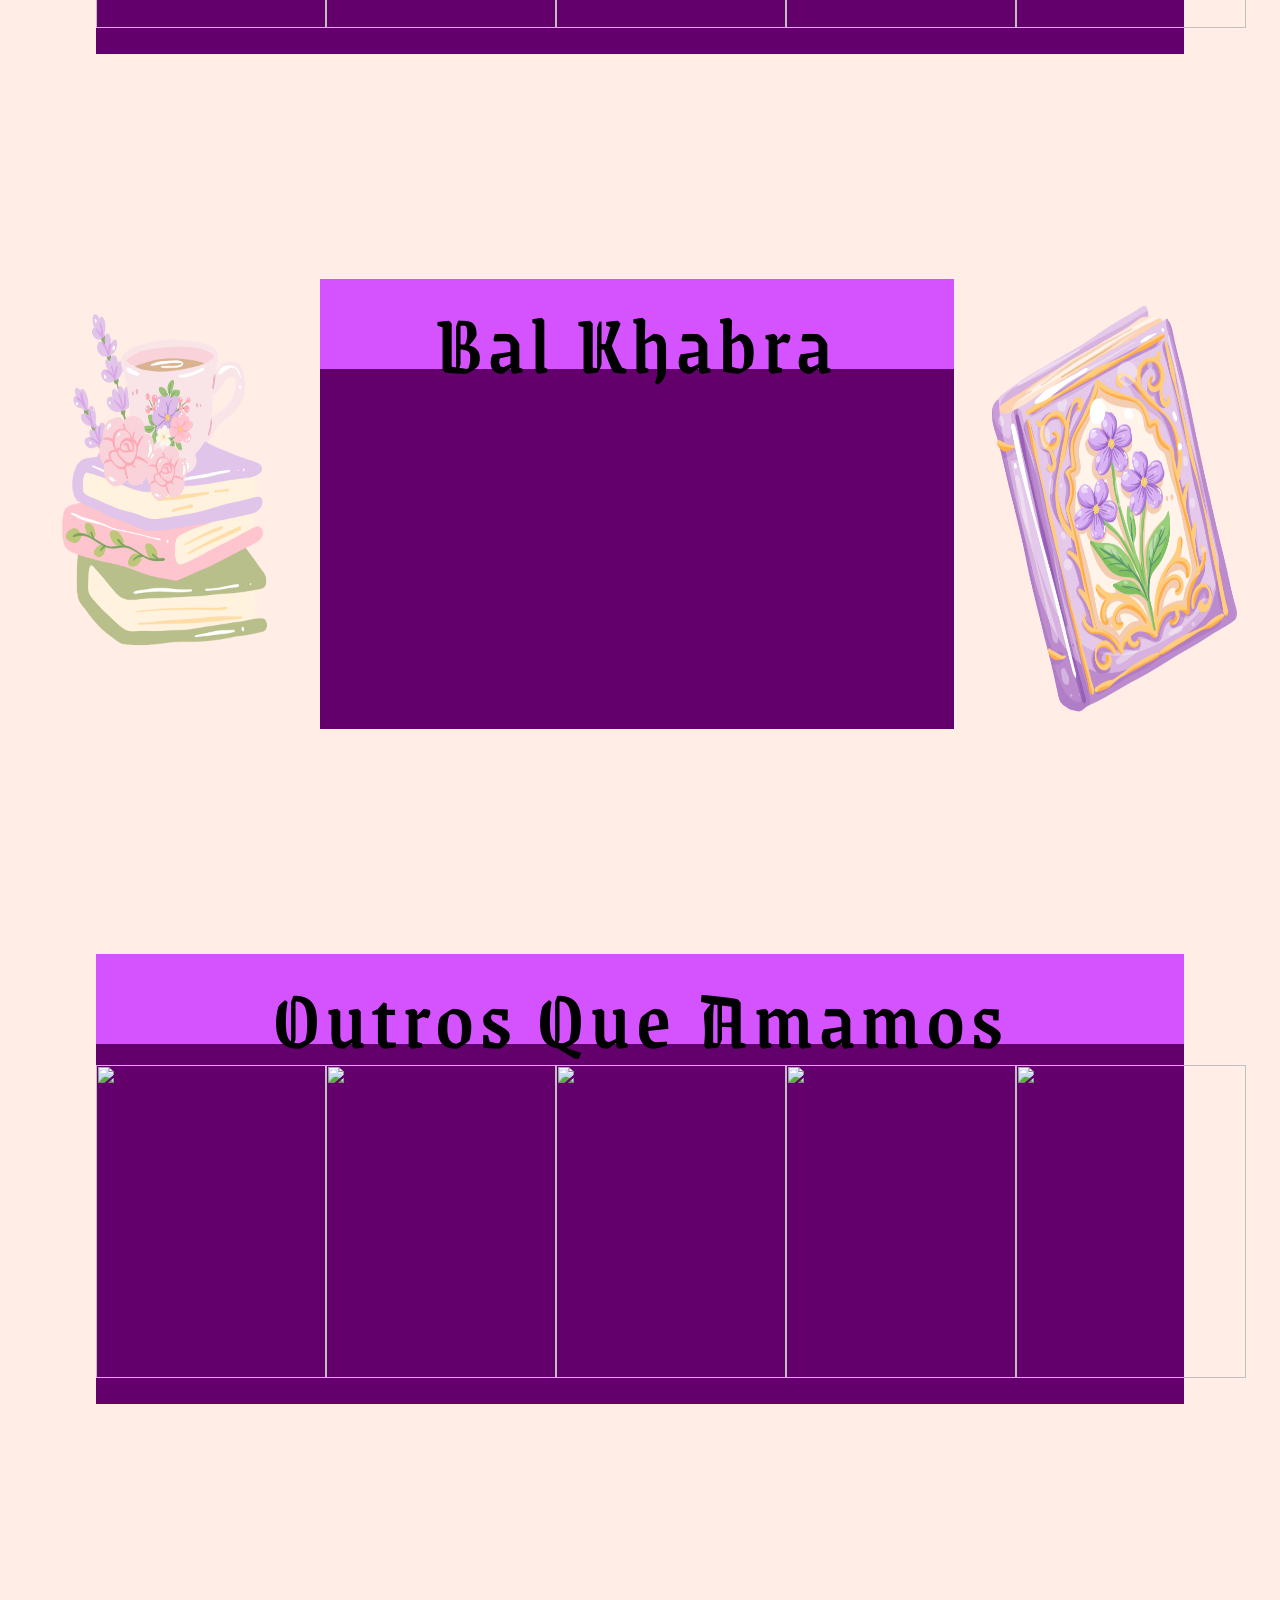
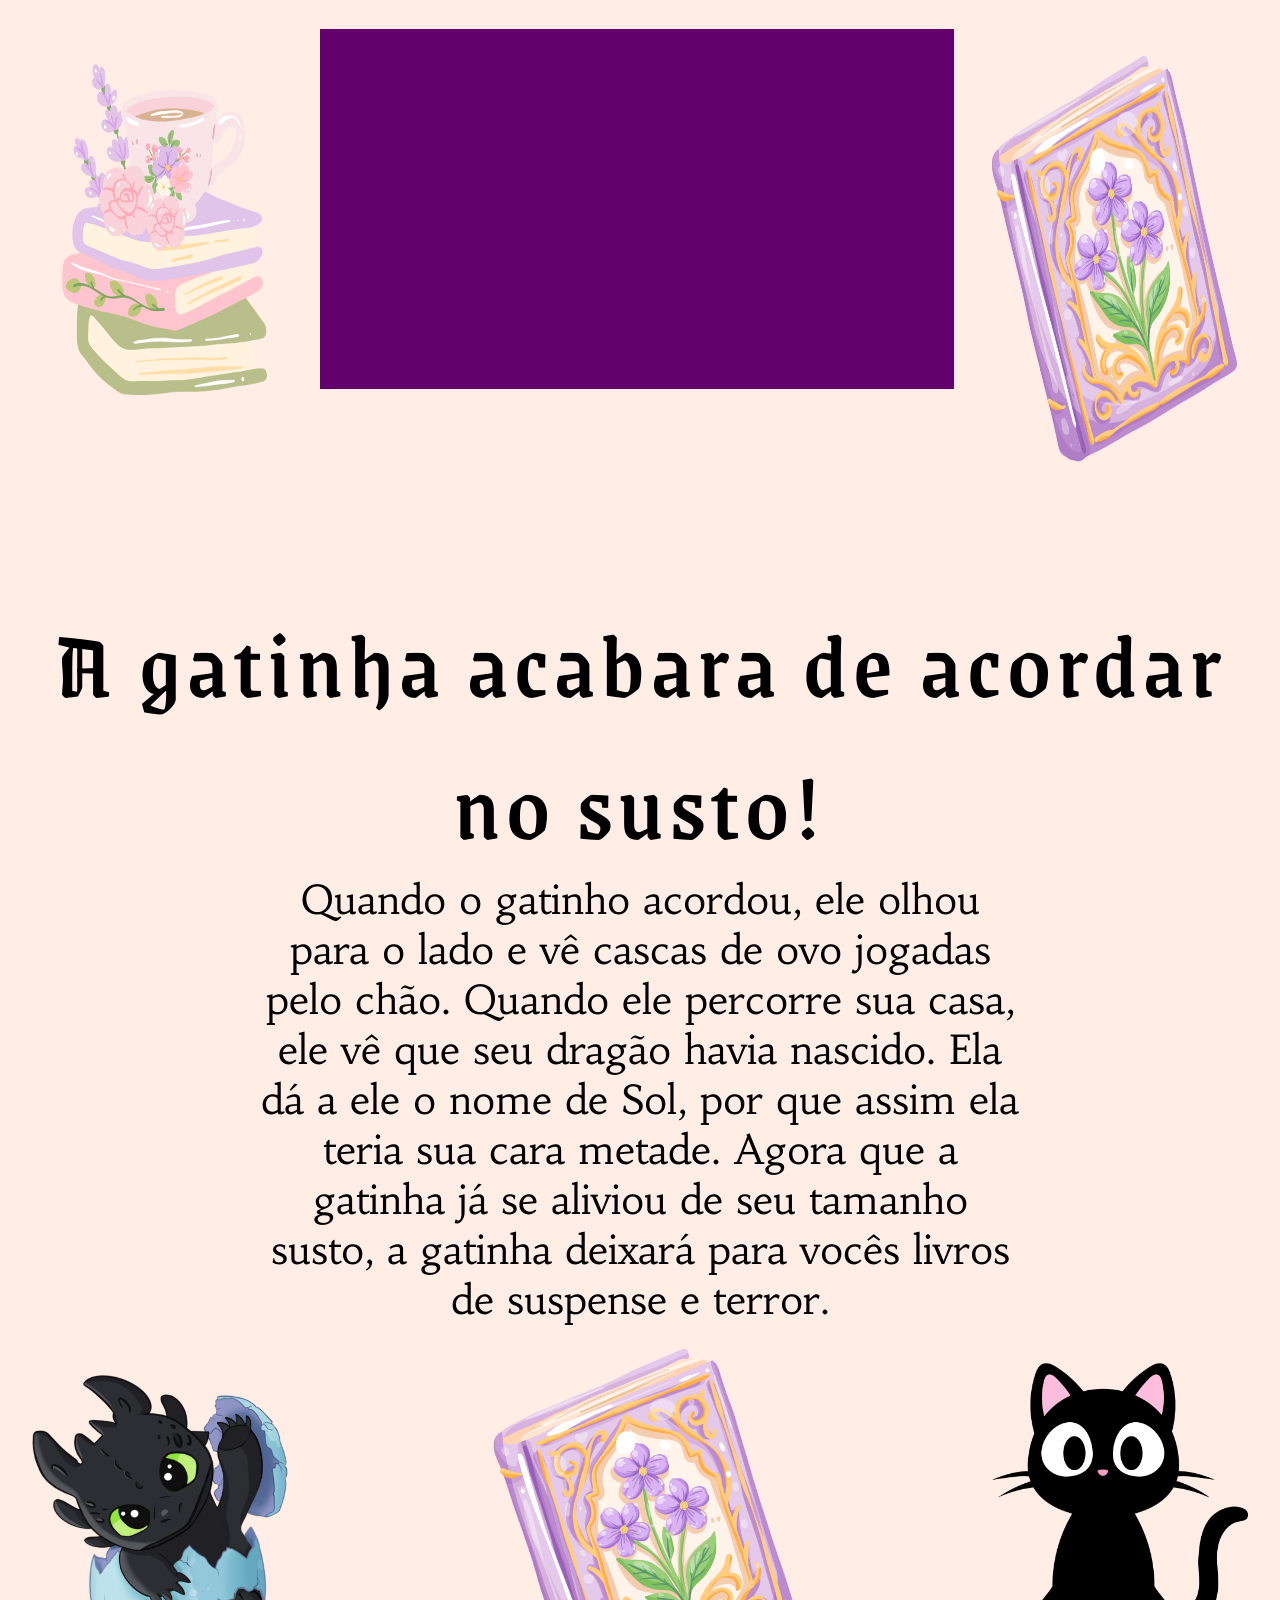
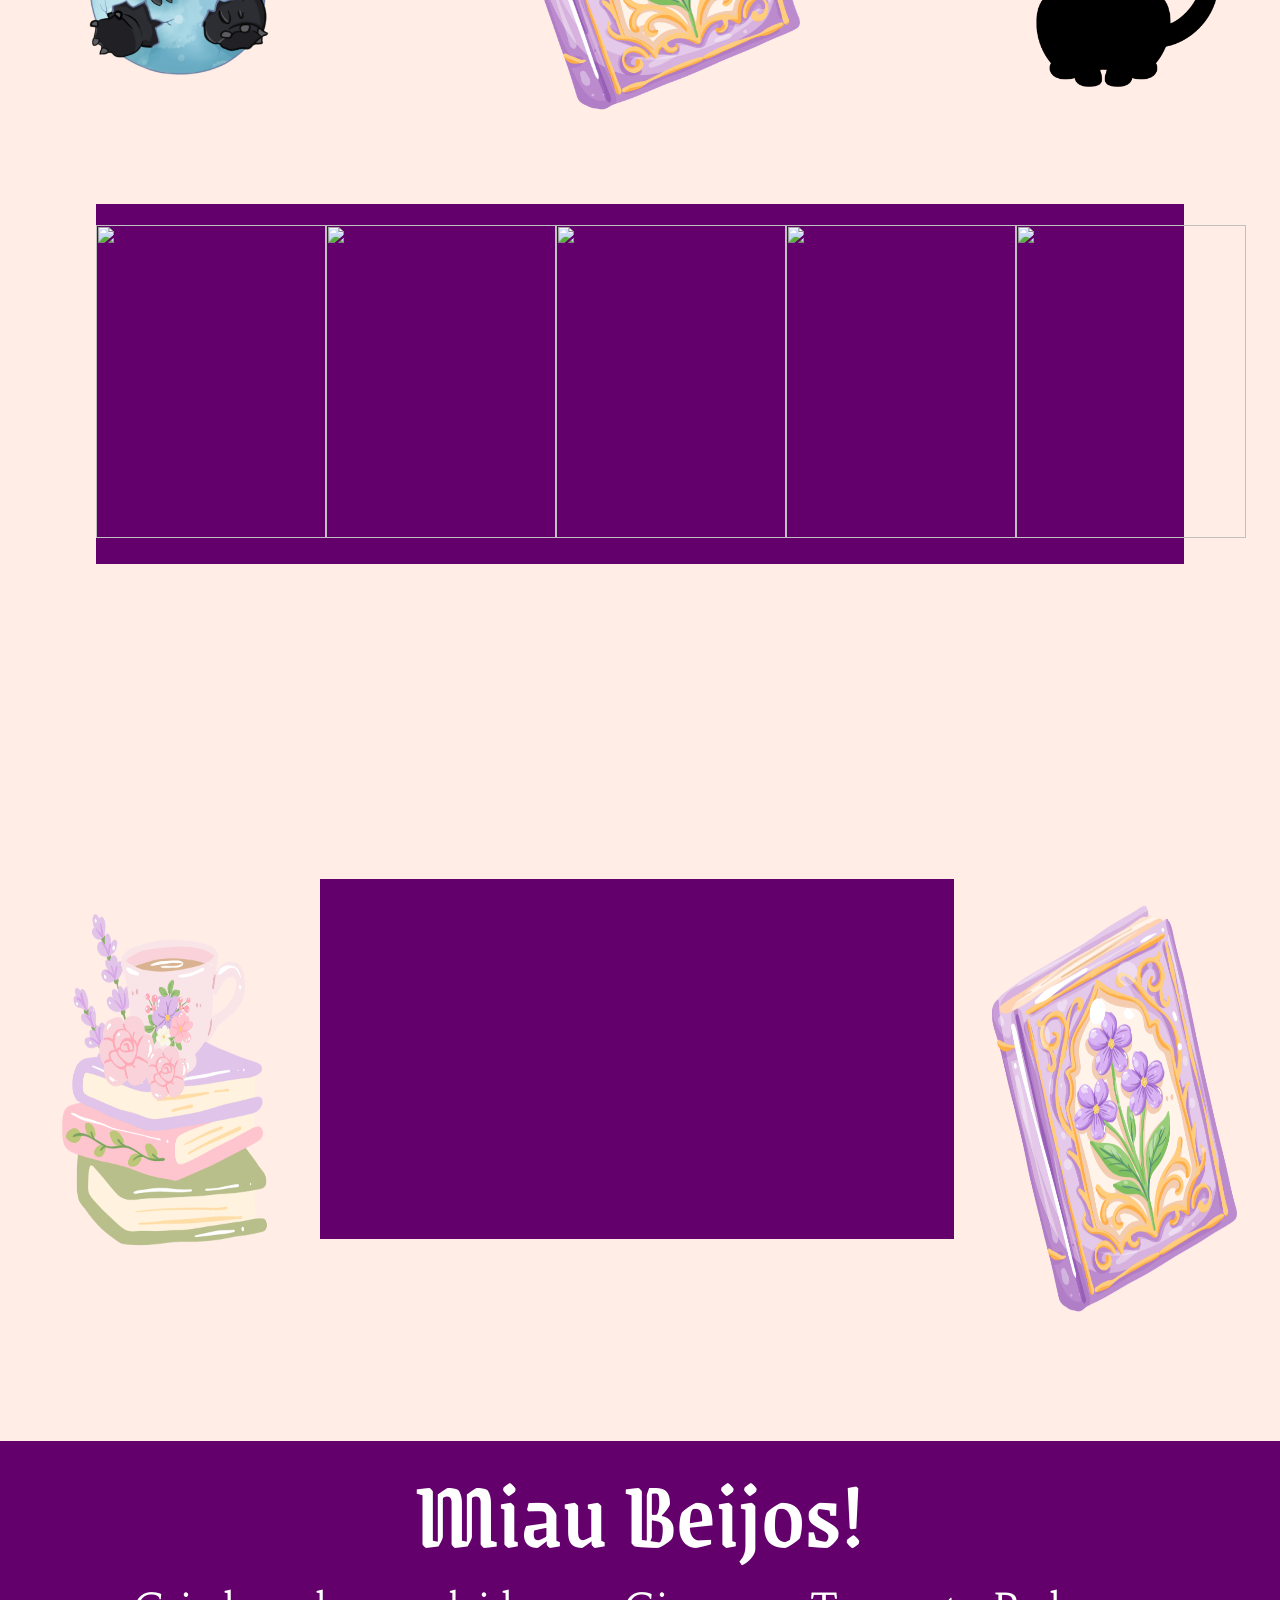
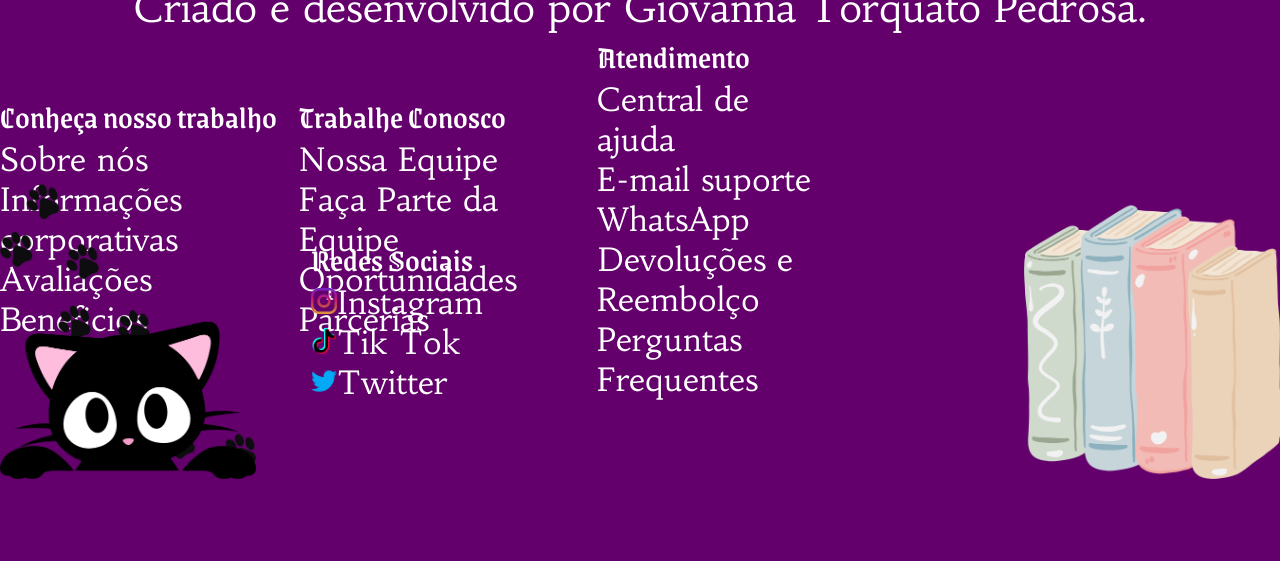
==== commit 3279e035: "Add files via upload" ====
--- a/index.html
+++ b/index.html
@@ -23,7 +23,7 @@
                     <li id="contato" class="texto"><a href="contato.html">Contato</a></li>
                     <li id="cadastro" class="texto"><a href="cadastro.html">Cadastro</a></li>
                     <li id="somos" class="texto"><a href="quemsomos.html">Quem Somos?</a></li>
-                    <li id="pedidos" class="texto"><a href="pedido.html">Pedidos</a></li>
+                    <li id="pedidos" class="texto"><a href="pedidos.html">Pedidos</a></li>
                 </ul>
             </div>
             <div class="busca_carro">
@@ -73,46 +73,46 @@
         <h1>Alguns de fantasia que o Gatinho ama </h1>
         <div class="flexo">
             <div class="color">
-                <a href="pedidos.html"><img src="quarta asa.jpg" alt=""></a>
-                <a href="pedidos.html"><img src="cama de ferro.jpg" alt=""></a>
-                <a href="pedidos.html"><img src="tempestade de onix.jpg" alt=""></a>
+                <a href="pedidos.html"><img src="https://encrypted-tbn0.gstatic.com/images?q=tbn:ANd9GcSwiEqG8dovzOt1ZY_VSRI71f9sBPI5QJt4vuvG9eqoY39YYYyjMrLSbtQ3&s=10" alt=""></a>
+                <a href="pedidos.html"><img src="https://encrypted-tbn0.gstatic.com/images?q=tbn:ANd9GcSqpfphkab2YMNxKNTGc7D8Z5gZ50XRwUzI9l02V-Mi04068SDg1sTkkZFY&s=10" alt=""></a>
+                <a href="pedidos.html"><img src="https://m.media-amazon.com/images/I/91915km0UdL.jpg" alt=""></a>
                 <h3>QUARTA ASA -TRILOGIA</h3>
             </div>
             <p></p>
             <div class="color">
-                <a href="pedidos.html"><img src="assistente do vilão.jpg" alt=""></a>
-                <a href="pedidos.html"><img src="aprendiz.jpg" alt=""></a>
-                <a href="pedidos.html"><img src="aliada.jpg" alt=""></a>
+                <a href="pedidos.html"><img src="https://m.media-amazon.com/images/I/81DkKVIavBL.jpg" alt=""></a>
+                <a href="pedidos.html"><img src="https://letrasecia.com.br/DynamicItems/Catalog/44df4cf5-c575-4ba1-82ea-11c06bfc1f0f9786585348782_W.jpg" alt=""></a>
+                <a href="pedidos.html"><img src="https://skoob.s3.amazonaws.com/livros/122559454/ALIADA_DO_VILAO_1743017979122559454SK-V11743017979B.jpg" alt=""></a>
                 <h3>Assistente do Vilão - Trilogia</h3>
             </div>
         </div>
         <div class="flexo">
             <div class="color">
-                <a href="pedidos.html"><img src="era uma vez um coração partido.jpg" alt=""></a>
-                <a href="pedidos.html"><img src="era uma vez um coração partido 2.jpg" alt=""></a>
-                <a href="pedidos.html"><img src="era uma vez um coração partido 3.jpg" alt=""></a>
+                <a href="pedidos.html"><img src="https://m.media-amazon.com/images/I/91tgztS06QL.jpg" alt=""></a>
+                <a href="pedidos.html"><img src="https://skoob.s3.amazonaws.com/livros/122236387/A_BALADA_DO_FELIZES_PARA_NUNCA_1677714693122236387SK-V11677714694B.jpg" alt=""></a>
+                <a href="pedidos.html"><img src="https://static.skeelo.com/remote/320/480/100/https://skoob.s3.amazonaws.com/livros/122363077/A_MALDICAO_DO_VERDADEIRO_AMOR_1702602388122363077SK-V11702602389B.jpg" alt=""></a>
                 <h3 id="coraçao">ERA UMA VEZ UM CORAÇÂO PARTIDO -TRILOGIA</h3>
             </div>
             <p></p>
             <div class="color">
-                <a href="pedidos.html"><img src="acotar1.jpg" alt="">
-                    <a href="pedidos.html"><img src="acotar2.jpg" alt=""></a>
-                    <a href="pedidos.html"><img src="acotar3.jpg" alt=""></a>
+                <a href="pedidos.html"><img src="https://http2.mlstatic.com/D_NQ_NP_2X_898586-MLA112270165438_062026-F.webp" alt="">
+                    <a href="pedidos.html"><img src="https://m.media-amazon.com/images/I/81yonPQS4zL._AC_UF1000,1000_QL80_.jpg" alt=""></a>
+                    <a href="pedidos.html"><img src="https://m.media-amazon.com/images/I/81d86N6Q6rL._UF1000,1000_QL80_.jpg" alt=""></a>
                     <h3 id="coraçao">ACOTAR - TRÊS PRIMEIROS LIVROS</h3>
             </div>
         </div>
         <div class="flexo">
             <div class="color">
-                <a href="pedidos.html"><img src="trono de vidro1.jpg" alt=""></a>
-                <a href="pedidos.html"><img src="trono de vidro2.jpg" alt=""></a>
-                <a href="pedidos.html"><img src="trono de vidro3.jpg" alt=""></a>
+                <a href="pedidos.html"><img src="https://m.media-amazon.com/images/I/81m94OedHqL._UF1000,1000_QL80_.jpg" alt=""></a>
+                <a href="pedidos.html"><img src="https://m.media-amazon.com/images/I/814x0T5JlsL._UF1000,1000_QL80_.jpg" alt=""></a>
+                <a href="pedidos.html"><img src="https://m.media-amazon.com/images/I/91qdn1BRp0L.jpg" alt=""></a>
                 <h3 id="coraçao">TRONO DE VIDRO - TRÊS PRIMEIROS LIVROS</h3>
             </div>
             <p></p>
             <div class="color">
-                <a href="pedidos.html"><img src="principe1.jpg" alt=""></a>
-                <a href="pedidos.html"><img src="principe2.jpg" alt=""></a>
-                <a href="pedidos.html"><img src="principe3.jpg" alt=""></a>
+                <a href="pedidos.html"><img src="https://m.media-amazon.com/images/I/81FH6q0EqYS._AC_UF1000,1000_QL80_.jpg" alt=""></a>
+                <a href="pedidos.html"><img src="https://m.media-amazon.com/images/I/91N9kjbqxWS.jpg" alt=""></a>
+                <a href="pedidos.html"><img src="https://m.media-amazon.com/images/I/91vZBs7i-+L.jpg" alt=""></a>
                 <h3 id="coraçao">POVO DO AR- TRILOGIA DE PRINCIPE CRUEL</h3>
             </div>
         </div>
@@ -145,11 +145,11 @@
 
             </div>
             <div class="livros">
-                <a href="pedidos.html"><img src="ali1.jpg" alt=""></a>
-                <a href="pedidos.html"><img src="ali2.jpg" alt=""></a>
-                <a href="pedidos.html"><img src="ali3.jpg" alt=""></a>
-                <a href="pedidos.html"><img src="ali4.jpg" alt=""></a>
-                <a href="pedidos.html"><img src="ali5.jpg" alt=""></a>
+                <a href="pedidos.html"><img src="https://static.skeelo.com/remote/320/480/100/https://skoob.s3.amazonaws.com/livros/12117842/A_HIPOTESE_DO_AMOR_164606952312117842SK-V11646069524B.jpg" alt=""></a>
+                <a href="pedidos.html"><img src="https://m.media-amazon.com/images/I/81ipWb06JQL._AC_UF1000,1000_QL80_.jpg" alt=""></a>
+                <a href="pedidos.html"><img src="https://m.media-amazon.com/images/I/81mBAOFbqKL._UF1000,1000_QL80_.jpg" alt=""></a>
+                <a href="pedidos.html"><img src="https://m.media-amazon.com/images/I/81XvsucSLVL._AC_UF1000,1000_QL80_.jpg" alt=""></a>
+                <a href="pedidos.html"><img src="https://m.media-amazon.com/images/I/81bkmJnflPL._AC_UF1000,1000_QL80_.jpg" alt=""></a>
 
             </div>
         </div>
@@ -163,9 +163,9 @@
 
                 </div>
                 <div class="livro">
-                    <img src="bal1.jpg" alt="" class="a">
-                    <img src="bal2.jpg" alt="">
-                    <img src="bal3.jpg" alt="">
+                    <img src="https://m.media-amazon.com/images/I/71PJ9yPc9nL.jpg" alt="" class="a">
+                    <img src="https://m.media-amazon.com/images/I/81LgufSfqHL._UF1000,1000_QL80_.jpg" alt="">
+                    <img src="https://m.media-amazon.com/images/I/81TQz8mqYwL.jpg" alt="">
                 </div>
             </div>
             <img src="Reinaldo (4).png" alt="">
@@ -182,11 +182,11 @@
 
             </div>
             <div class="livros">
-                <a href="pedidos.html"> <img src="vampiro.jpg" alt=""></a>
-                <a href="pedidos.html"><img src="melhor do que nos filmes.jpg" alt=""></a>
-                <a href="pedidos.html"><img src="imperfeitos.jpg" alt=""></a>
-                <a href="pedidos.html"><img src="coração.jpg" alt=""></a>
-                <a href="pedidos.html"><img src="caida.jpg" alt=""></a>
+                <a href="pedidos.html"> <img src="https://m.media-amazon.com/images/I/81T7rkkOq+L._UF1000,1000_QL80_.jpg" alt=""></a>
+                <a href="pedidos.html"><img src="https://odia.ig.com.br/_midias/jpg/2023/04/10/398x470/1_capa_melhordoquenosfilmes_300dpi-28654652.jpg" alt=""></a>
+                <a href="pedidos.html"><img src="https://m.media-amazon.com/images/I/616U6mSP3lL.jpg" alt=""></a>
+                <a href="pedidos.html"><img src="https://m.media-amazon.com/images/I/81w-GCfqtjL._AC_UF1000,1000_QL80_.jpg" alt=""></a>
+                <a href="pedidos.html"><img src="https://m.media-amazon.com/images/I/91kjbYlntsL.jpg" alt=""></a>
 
             </div>
         </div>
@@ -195,9 +195,9 @@
             <div class="sec777">
 
                 <div class="livro">
-                    <img src="13.jpg" alt="" class="a">
-                    <img src="5pss.jpg" alt="">
-                    <img src="perfeição.jpg" alt="">
+                    <img src="https://m.media-amazon.com/images/I/81Q55DW5aqL._UF1000,1000_QL80_.jpg" alt="" class="a">
+                    <img src="https://m.media-amazon.com/images/I/81Q11TuUR3L._AC_UF1000,1000_QL80_.jpg" alt="">
+                    <img src="https://encrypted-tbn0.gstatic.com/images?q=tbn:ANd9GcTQcVMDXKHY46SdVTiKE1fIr_fG07CozVnpWLmxhq6ANQ&s=10" alt="">
                 </div>
             </div>
             <img src="Reinaldo (4).png" alt="">
@@ -223,11 +223,11 @@
         <div class="sec77">
 
             <div class="livros">
-                <a href="pedidos.html"><img src="paciente.jpg" alt=""></a>
-                <a href="pedidos.html"><img src="garota.jpg" alt=""></a>
-                <a href="pedidos.html"><img src="it.jpg" alt=""></a>
-                <a href="pedidos.html"><img src="mamae.jpg" alt=""></a>
-                <a href="pedidos.html"><img src="manual.jpg" alt=""></a>
+                <a href="pedidos.html"><img src="https://m.media-amazon.com/images/I/91VK4N54nPL._UF1000,1000_QL80_.jpg" alt=""></a>
+                <a href="pedidos.html"><img src="https://m.media-amazon.com/images/I/81LRk6+p1HL._AC_UF1000,1000_QL80_.jpg" alt=""></a>
+                <a href="pedidos.html"><img src="https://m.media-amazon.com/images/I/91g9Dvtf+jL.jpg" alt=""></a>
+                <a href="pedidos.html"><img src="https://encrypted-tbn0.gstatic.com/images?q=tbn:ANd9GcRqtMtEsK92eXXPwPrCb51d8KBVU2skZMKvPL6ZYqKFrT6VHwzLAqI5VWo&s=10" alt=""></a>
+                <a href="pedidos.html"><img src="https://m.media-amazon.com/images/I/71fE-JgveUL._AC_UF1000,1000_QL80_.jpg" alt=""></a>
 
             </div>
         </div>
@@ -236,9 +236,9 @@
             <div class="sec777">
 
                 <div class="livro">
-                    <img src="empregada1.jpg" alt="" class="a">
-                    <img src="empregada3.jpg" alt="">
-                    <img src="empregada2.jpg" alt="">
+                    <img src="https://http2.mlstatic.com/D_NQ_NP_882099-MLB101555501773_122025-O-colecao-a-empregada--livros-1-2-e-3.webp" alt="" class="a">
+                    <img src="https://http2.mlstatic.com/D_NQ_NP_986559-MLB101556515331_122025-O-colecao-a-empregada--livros-1-2-e-3.webp" alt="">
+                    <img src="https://m.media-amazon.com/images/I/81ldjmypeIL.jpg" alt="">
                 </div>
             </div>
             <img src="Reinaldo (4).png" alt="">
--- a/style.css
+++ b/style.css
@@ -526,7 +526,7 @@
     align-items: center;
     justify-content: space-between;
     align-content: center;
-    margin-top: -8%;
+    margin-top: -7%;
 }
 
 .imgrede img {
